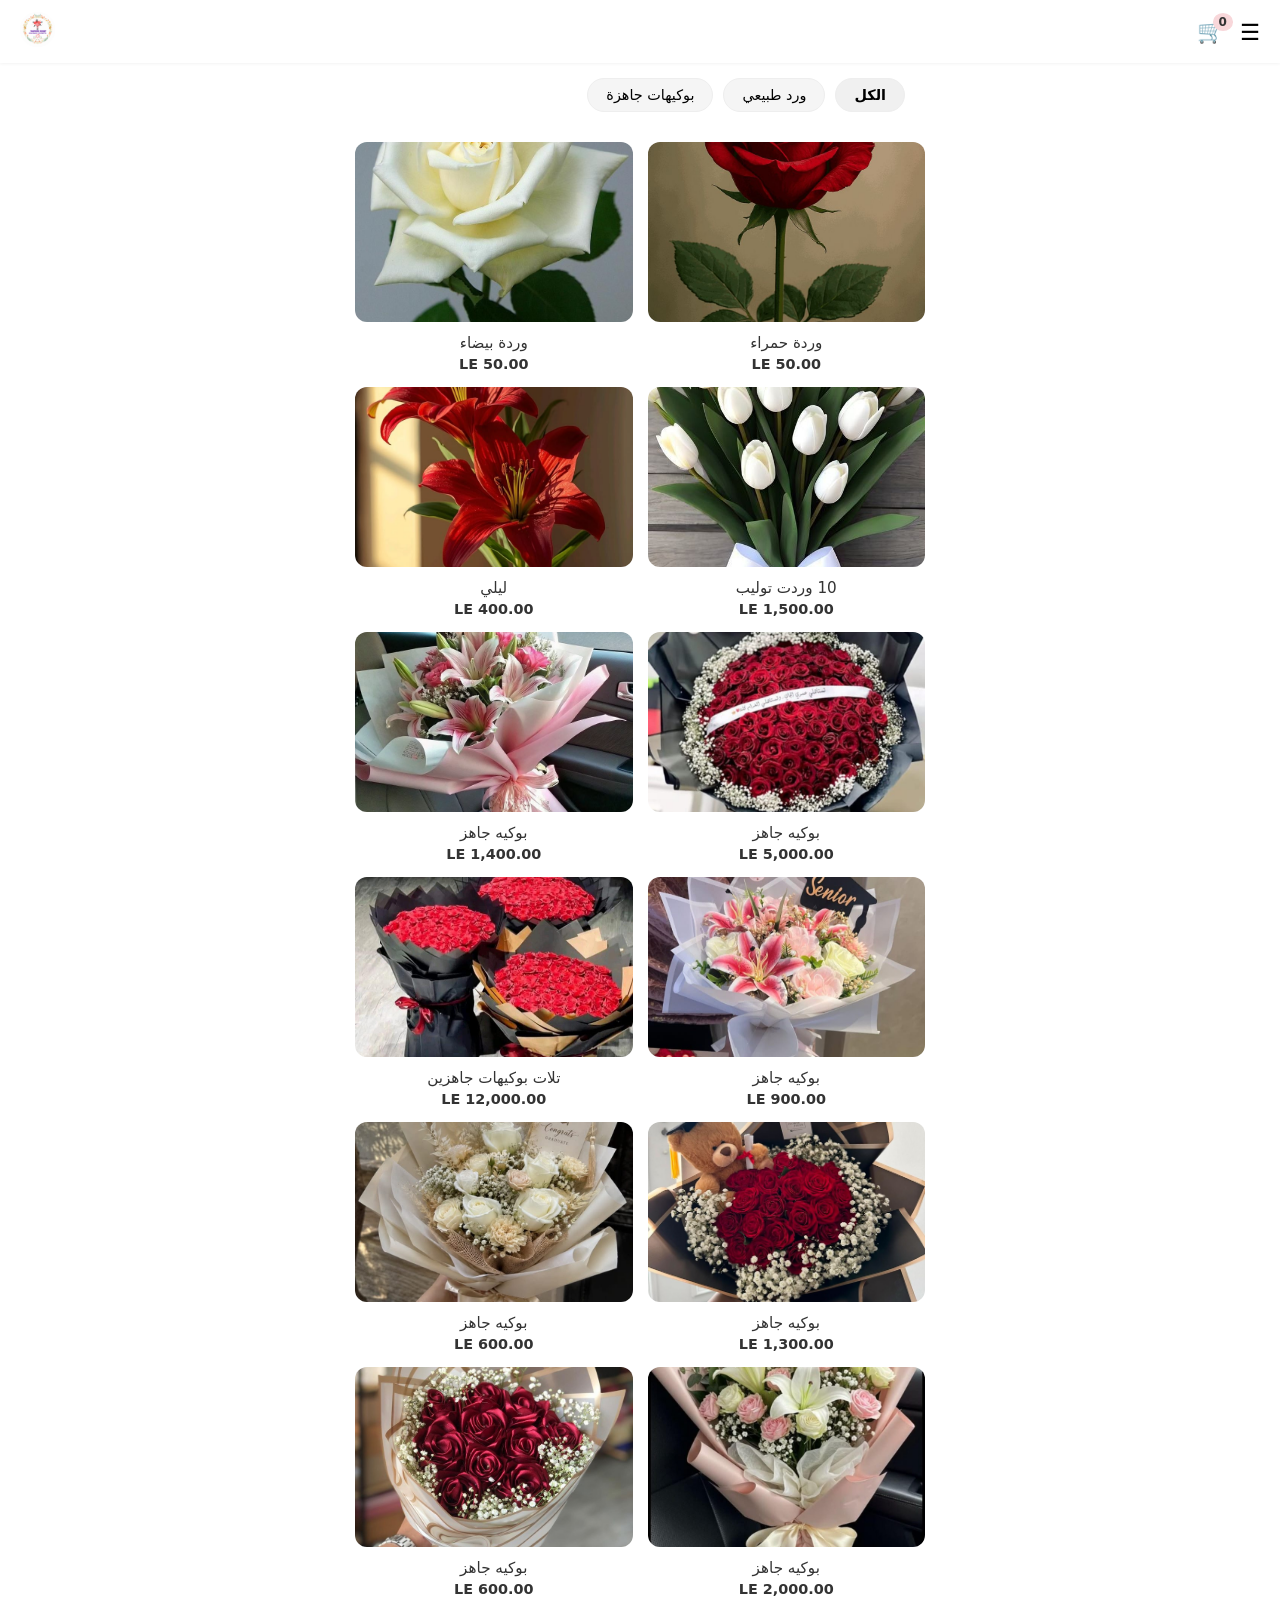
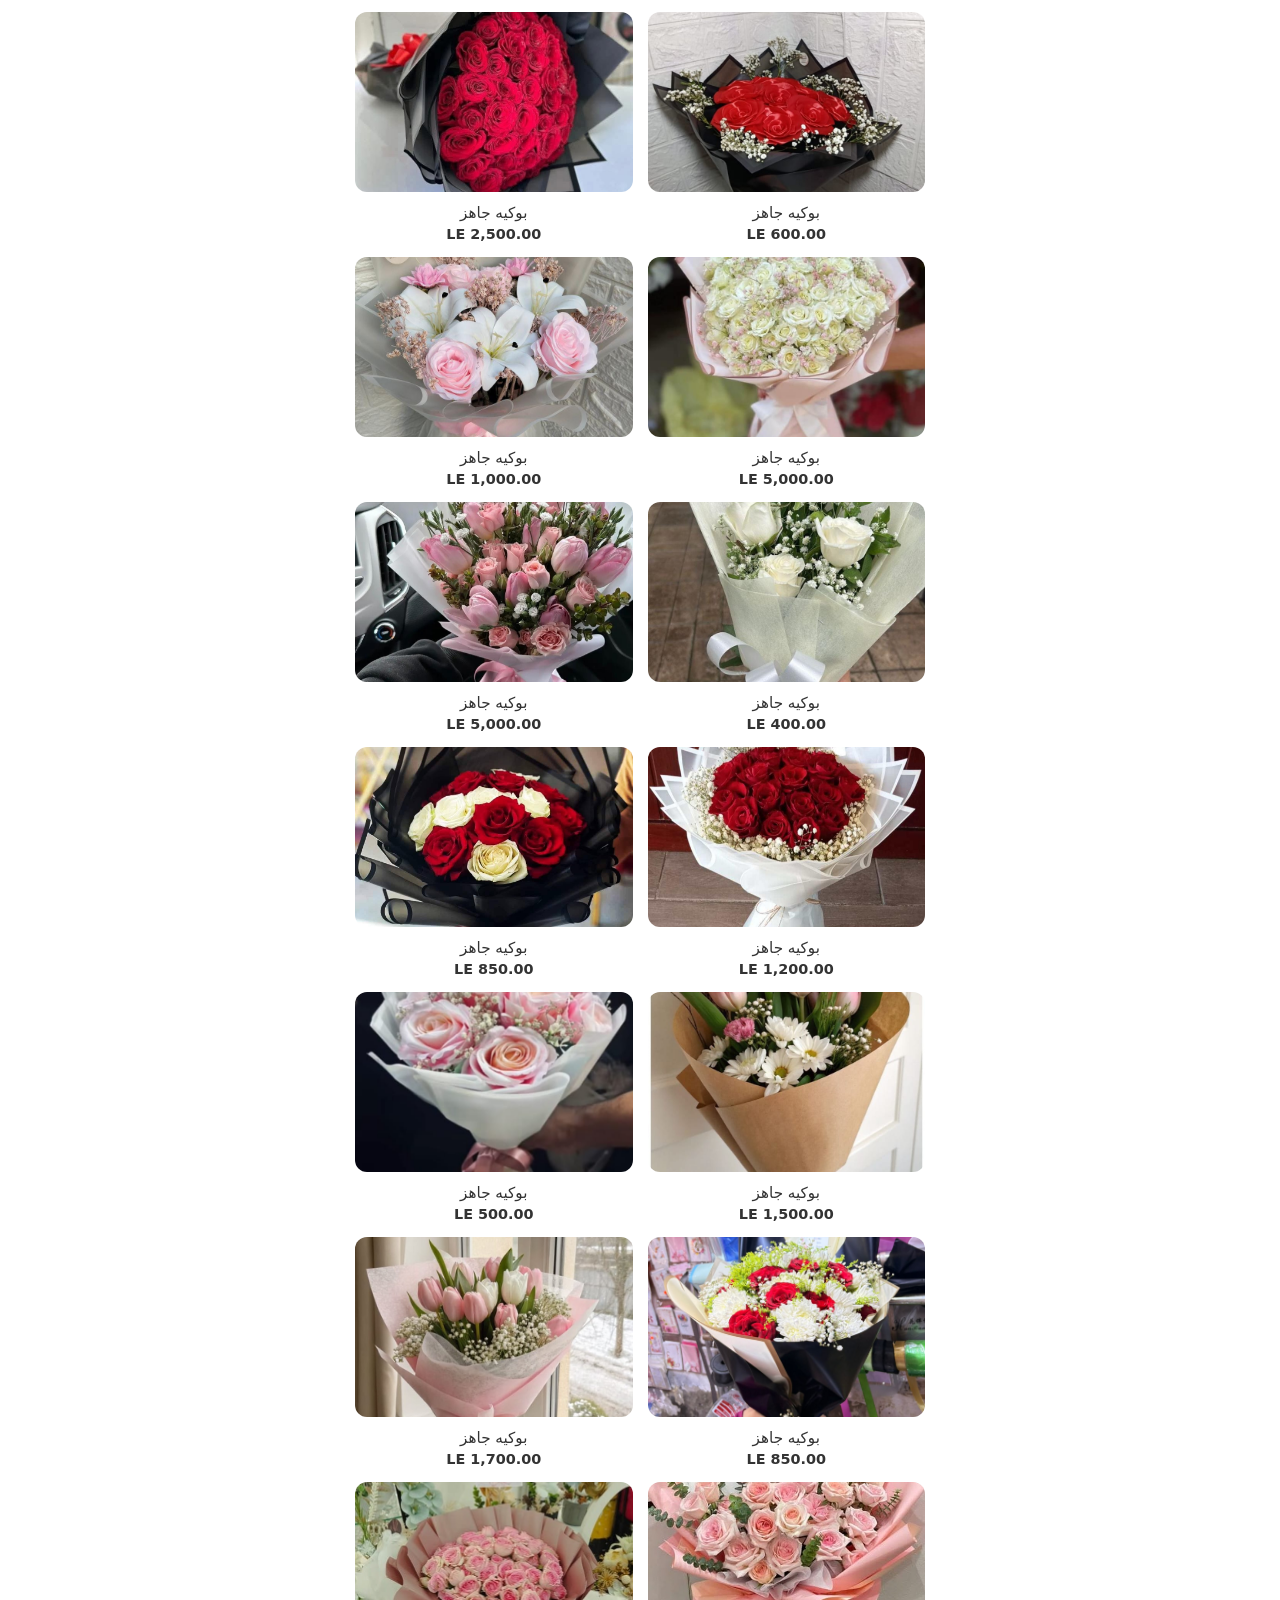
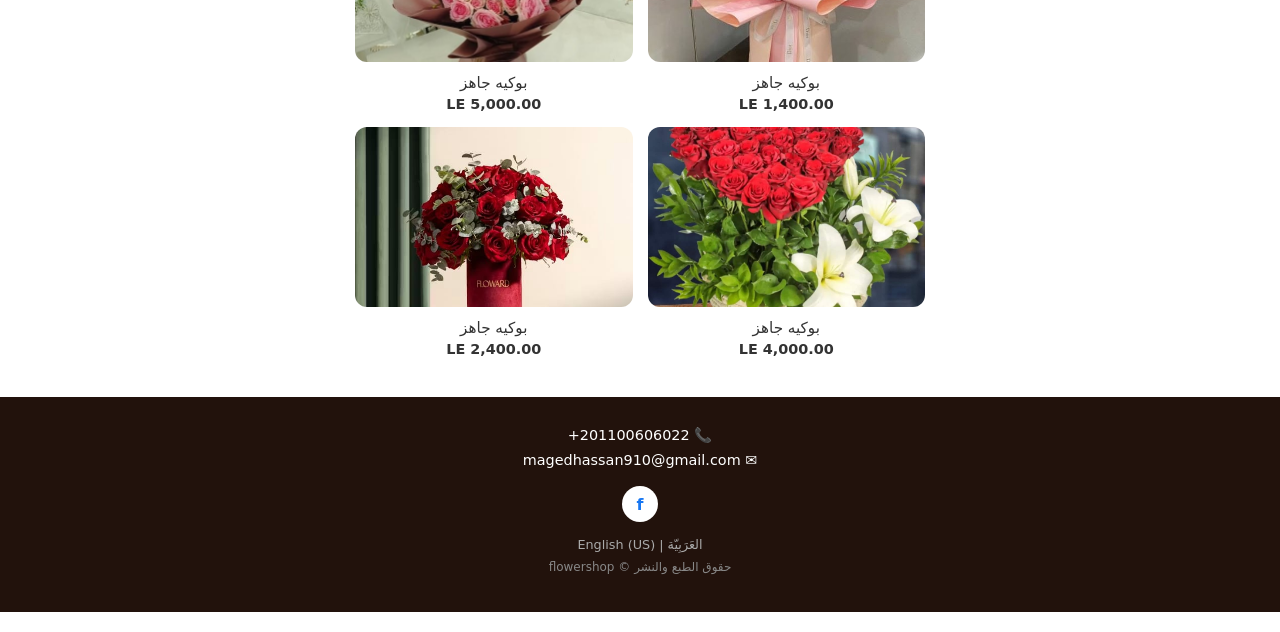
==== index.html @ cd97aa14 "Add files via upload" ====
<!DOCTYPE html>
<html lang="ar" dir="rtl">
<head>
  <meta charset="UTF-8">
  <meta name="viewport" content="width=device-width, initial-scale=1.0">
  <title>متجر الزهور - Flower Shop</title>
  <style>
    /* ----- المتغيرات والأساسيات ----- */
    :root {
      --primary: #f8d7da;
      --primary-dark: #e0a3ad;
      --accent: #e91e63;
      --bg-color: #ffffff;
      --card-bg: #fff;
      --text-main: #333;
      --footer-bg: #22120c;
    }

    * {
      box-sizing: border-box;
      margin: 0;
      padding: 0;
      font-family: system-ui, -apple-system, sans-serif;
    }

    body {
      background-color: var(--bg-color);
      color: var(--text-main);
      padding-bottom: 20px;
    }

    /* ----- إشعار Toast احترافي ----- */
    .toast-notification {
      position: fixed;
      top: 20px;
      left: 50%;
      transform: translateX(-50%) translateY(-100px);
      background: #ffffff;
      color: #333333;
      padding: 12px 24px;
      border-radius: 30px;
      box-shadow: 0 10px 25px rgba(0, 0, 0, 0.15);
      border: 1px solid var(--primary-dark);
      display: flex;
      align-items: center;
      gap: 10px;
      font-size: 0.95rem;
      font-weight: 600;
      z-index: 1000;
      opacity: 0;
      transition: all 0.4s cubic-bezier(0.68, -0.55, 0.265, 1.55);
      pointer-events: none;
    }

    .toast-notification.show {
      transform: translateX(-50%) translateY(0);
      opacity: 1;
    }

    /* ----- الهيدر وشريط الملاحة ----- */
    header {
      background-color: #fff;
      padding: 12px 20px;
      display: flex;
      justify-content: space-between;
      align-items: center;
      box-shadow: 0 1px 3px rgba(0,0,0,0.05);
      position: sticky;
      top: 0;
      z-index: 100;
    }

    .nav-right, .nav-left {
      display: flex;
      align-items: center;
      gap: 15px;
    }

    .icon-btn {
      background: none;
      border: none;
      font-size: 1.4rem;
      cursor: pointer;
      position: relative;
    }

    .cart-badge {
      position: absolute;
      top: -5px;
      right: -8px;
      background-color: var(--primary);
      color: #333;
      font-size: 0.75rem;
      border-radius: 50%;
      padding: 2px 6px;
      font-weight: bold;
    }

    .logo img {
      height: 35px;
      border-radius: 50%;
    }

    /* ----- القائمة الجانبية (Sidebar) ----- */
    .sidebar {
      position: fixed;
      top: 0;
      right: -100%;
      width: 280px;
      height: 100%;
      background-color: #fff;
      box-shadow: -2px 0 10px rgba(0,0,0,0.1);
      z-index: 200;
      transition: 0.3s ease;
      padding: 20px;
      display: flex;
      flex-direction: column;
    }

    .sidebar.open {
      right: 0;
    }

    .sidebar-close {
      align-self: flex-start;
      font-size: 1.5rem;
      background: none;
      border: none;
      cursor: pointer;
      margin-bottom: 15px;
    }

    .search-input {
      width: 100%;
      padding: 10px 15px;
      border-radius: 20px;
      border: 1px solid #eee;
      background-color: #f5f5f5;
      margin-bottom: 20px;
    }

    .sidebar-phone {
      margin-bottom: auto;
      font-size: 0.95rem;
      display: flex;
      align-items: center;
      gap: 8px;
    }

    .phone-link {
      color: #444;
      text-decoration: none;
      direction: ltr;
      display: inline-block;
    }

    .phone-link:hover {
      color: var(--accent);
    }

    .btn-login {
      width: 100%;
      padding: 10px;
      border: 1px solid #ccc;
      border-radius: 20px;
      background: #fff;
      margin-bottom: 10px;
      cursor: pointer;
      transition: background 0.3s;
    }

    .btn-contact {
      width: 100%;
      padding: 10px;
      border: none;
      border-radius: 20px;
      background-color: var(--primary);
      color: #333;
      font-weight: bold;
      cursor: pointer;
      text-decoration: none;
      display: inline-block;
      text-align: center;
    }

    .overlay {
      position: fixed;
      top: 0;
      left: 0;
      width: 100%;
      height: 100%;
      background: rgba(0,0,0,0.4);
      z-index: 150;
      display: none;
    }

    .overlay.active {
      display: block;
    }

    /* ----- نافذة تسجيل الدخول (Login Modal) ----- */
    .modal-login {
      position: fixed;
      top: 50%;
      left: 50%;
      transform: translate(-50%, -50%) scale(0.9);
      background: #fff;
      padding: 25px;
      border-radius: 16px;
      box-shadow: 0 10px 25px rgba(0,0,0,0.2);
      z-index: 300;
      width: 90%;
      max-width: 380px;
      display: none;
      opacity: 0;
      transition: all 0.3s ease;
    }

    .modal-login.active {
      display: block;
      opacity: 1;
      transform: translate(-50%, -50%) scale(1);
    }

    .modal-header {
      display: flex;
      justify-content: space-between;
      align-items: center;
      margin-bottom: 20px;
    }

    .modal-header h3 {
      font-size: 1.2rem;
      color: #333;
    }

    .modal-close {
      background: none;
      border: none;
      font-size: 1.4rem;
      cursor: pointer;
      color: #777;
    }

    /* ----- أقسام التصفية ----- */
    .categories {
      display: flex;
      gap: 10px;
      padding: 15px 20px;
      overflow-x: auto;
    }

    .cat-btn {
      padding: 8px 18px;
      border-radius: 20px;
      border: 1px solid #eee;
      background-color: #f5f5f5;
      cursor: pointer;
      white-space: nowrap;
      font-size: 0.9rem;
    }

    .cat-btn.active {
      background-color: #f0f0f0;
      font-weight: bold;
    }

    /* ----- شبكة المنتجات ----- */
    .view-section {
      display: none;
      padding: 0 15px;
      max-width: 600px;
      margin: 0 auto;
    }

    .view-section.active {
      display: block;
    }

    .products-grid {
      display: grid;
      grid-template-columns: 1fr 1fr;
      gap: 15px;
      margin-top: 15px;
    }

    .product-card {
      text-align: center;
      cursor: pointer;
    }

    .product-card img {
      width: 100%;
      height: 180px;
      object-fit: cover;
      border-radius: 12px;
    }

    .product-card h4 {
      font-size: 0.95rem;
      margin-top: 8px;
      font-weight: normal;
    }

    .product-card .price {
      font-size: 0.9rem;
      font-weight: bold;
      margin-top: 4px;
    }

    /* ----- تفاصيل المنتج ----- */
    .product-detail-img {
      width: 100%;
      border-radius: 12px;
      max-height: 350px;
      object-fit: cover;
    }

    .detail-title {
      font-size: 1.4rem;
      margin: 15px 0 5px;
      text-align: center;
    }

    .detail-price {
      font-size: 1.2rem;
      font-weight: bold;
      text-align: center;
      margin-bottom: 20px;
    }

    .qty-picker {
      display: flex;
      align-items: center;
      justify-content: center;
      border: 1px solid #ddd;
      border-radius: 20px;
      width: 120px;
      margin: 0 auto 15px;
    }

    .qty-picker button {
      border: none;
      background: none;
      padding: 8px 15px;
      font-size: 1.1rem;
      cursor: pointer;
    }

    .btn-pink {
      width: 100%;
      padding: 12px;
      background-color: var(--primary);
      border: none;
      border-radius: 20px;
      font-size: 1rem;
      font-weight: bold;
      color: #333;
      cursor: pointer;
      margin-bottom: 10px;
    }

    .btn-outline-pink {
      width: 100%;
      padding: 12px;
      background: transparent;
      border: 1px solid var(--primary-dark);
      border-radius: 20px;
      font-size: 0.95rem;
      color: #e91e63;
      cursor: pointer;
      margin-bottom: 15px;
    }

    /* ----- عربة التسوق ----- */
    .cart-item {
      display: flex;
      align-items: center;
      justify-content: space-between;
      margin-bottom: 20px;
    }

    .cart-item img {
      width: 70px;
      height: 70px;
      border-radius: 8px;
      object-fit: cover;
    }

    .cart-summary {
      border-top: 1px solid #eee;
      padding-top: 15px;
      margin-top: 15px;
    }

    .summary-row {
      display: flex;
      justify-content: space-between;
      margin-bottom: 10px;
      font-size: 0.95rem;
    }

    /* ----- النماذج والمدخلات ----- */
    .form-group {
      margin-bottom: 12px;
    }

    .form-group label {
      display: block;
      font-size: 0.85rem;
      margin-bottom: 5px;
      color: #555;
    }

    .form-control {
      width: 100%;
      padding: 10px;
      border: 1px solid #ddd;
      border-radius: 8px;
      font-size: 0.95rem;
    }

    /* ----- الفوتر ----- */
    footer {
      background-color: var(--footer-bg);
      color: #fff;
      padding: 30px 20px;
      text-align: center;
      margin-top: 40px;
    }

    footer p {
      margin-bottom: 8px;
      font-size: 0.9rem;
    }

    .footer-phone-link {
      color: #fff;
      text-decoration: none;
      direction: ltr;
      display: inline-block;
    }

    .footer-phone-link:hover {
      color: var(--primary);
    }

    .fb-btn {
      display: inline-flex;
      align-items: center;
      justify-content: center;
      width: 36px;
      height: 36px;
      background-color: #fff;
      color: #1877f2;
      border-radius: 50%;
      text-decoration: none;
      font-weight: bold;
      margin-top: 10px;
    }

    .breadcrumb {
      display: flex;
      justify-content: center;
      gap: 10px;
      color: #aaa;
      font-size: 0.9rem;
      margin-bottom: 15px;
    }

    .breadcrumb span.active {
      color: #333;
      font-weight: bold;
    }
  </style>
</head>
<body>

  <!-- عنصر الإشعار المنبثق التلقائي -->
  <div id="toast" class="toast-notification">
    <span style="font-size: 1.2rem;">🌸</span>
    <span id="toast-text">تم تسجيل الدخول بنجاح!</span>
  </div>

  <!-- القائمة الجانبية والخلفية المظلمة -->
  <div class="overlay" id="overlay" onclick="closeSidebar()"></div>
  <div class="sidebar" id="sidebar">
    <button class="sidebar-close" onclick="closeSidebar()">✕</button>
    <input type="text" class="search-input" placeholder="...Search">
    <div class="sidebar-phone">
      📞 <a href="tel:+201100606022" class="phone-link">+201100606022</a>
    </div>
    <button class="btn-login" id="btn-login-sidebar" onclick="openLoginModal()">تسجيل الدخول</button>
    <a href="https://wa.me/201100606022?text=%D9%85%D8%B1%D8%AD%D8%A8%D9%8B%D8%A7%D8%8C%20%D8%A3%D8%B1%D8%BA%D8%A8%20%D9%81%D9%8A%20%D8%A7%D9%84%D8%AA%D9%88%D8%A7%D8%B5%D9%84%20%D9%85%D8%B9%D9%83%D9%85%20%D8%A8%D8%AE%D8%B5%D9%88%D8%B5%20%D8%A7%D9%84%D8%B2%D9%87%D9%88%D8%B1" target="_blank" class="btn-contact">تواصل معنا</a>
  </div>

  <!-- نافذة تسجيل الدخول المنبثقة -->
  <div class="modal-login" id="login-modal">
    <div class="modal-header">
      <h3>تسجيل الدخول</h3>
      <button class="modal-close" onclick="closeLoginModal()">✕</button>
    </div>
    
    <form onsubmit="handleLogin(event)">
      <div class="form-group">
        <label>البريد الإلكتروني / رقم الهاتف *</label>
        <input type="text" id="login-input" class="form-control" placeholder="أدخل بريدك أو رقمك" required>
      </div>
      <div class="form-group">
        <label>كلمة المرور *</label>
        <input type="password" class="form-control" placeholder="••••••••" required>
      </div>

      <button type="submit" class="btn-pink" style="margin-top: 10px;">دخول</button>
    </form>
  </div>

  <!-- الهيدر الرئيسي -->
  <header>
    <div class="nav-right">
      <button class="icon-btn" onclick="openSidebar()">☰</button>
      <button class="icon-btn" onclick="showView('cart-view')">
        🛒
        <span class="cart-badge" id="cart-count">0</span>
      </button>
    </div>
    <div class="logo" onclick="showView('shop-view')" style="cursor: pointer;">
      <img src="images/logo.jpeg" alt="Logo">
    </div>
  </header>

  <!-- 1. صفحة المتجر الرئيسية -->
  <div id="shop-view" class="view-section active">
    <div class="categories">
      <button class="cat-btn active" onclick="filterCategory('all', this)">الكل</button>
      <button class="cat-btn" onclick="filterCategory('natural', this)">ورد طبيعي</button>
      <button class="cat-btn" onclick="filterCategory('bouquets', this)">بوكيهات جاهزة</button>
    </div>

    <div class="products-grid" id="products-grid">
      <!-- يتم العرض تلقائياً عبر JS -->
    </div>
  </div>

  <!-- 2. صفحة تفاصيل المنتج -->
  <div id="product-detail-view" class="view-section">
    <img id="detail-img" class="product-detail-img" src="" alt="">
    <h2 id="detail-name" class="detail-title"></h2>
    <div id="detail-price" class="detail-price"></div>

    <div class="qty-picker">
      <button onclick="changeQty(-1)">-</button>
      <span id="qty-val">1</span>
      <button onclick="changeQty(1)">+</button>
    </div>

    <button class="btn-pink" onclick="addToCart()">🛒 إضافة إلى عربة التسوق</button>
    <button class="btn-outline-pink" onclick="showToast('تمت الإضافة إلى قائمة الأمنيات!')">♡ أضف إلى قائمة الأمنيات</button>
  </div>

  <!-- 3. صفحة سلة التسوق -->
  <div id="cart-view" class="view-section">
    <div class="breadcrumb">
      <span class="active">الطلب</span> &lt;
      <span>العنوان</span> &lt;
      <span>الدفع</span>
    </div>

    <h2 style="text-align: center; margin-bottom: 20px;">ملخص الطلب</h2>

    <div id="cart-content">
      <!-- تعرض عناصر السلة أو الرسالة الخالية -->
    </div>
  </div>

  <!-- 4. صفحة العنوان والدفع -->
  <div id="checkout-view" class="view-section">
    <div class="breadcrumb">
      <span>الطلب</span> &lt;
      <span class="active">العنوان</span> &lt;
      <span>الدفع</span>
    </div>

    <h2 style="margin-bottom: 15px;">عنوان جديد</h2>

    <div class="form-group">
      <label>اسمك *</label>
      <input type="text" id="address-name" class="form-control" placeholder="الاسم الكامل" required>
    </div>
    <div class="form-group">
      <label>البريد الإلكتروني</label>
      <input type="email" id="address-email" class="form-control" placeholder="example@gmail.com">
    </div>
    <div class="form-group">
      <label>رقم الهاتف *</label>
      <input type="text" id="address-phone" class="form-control" value="+20" required>
    </div>
    <div class="form-group">
      <label>الشارع والرقم *</label>
      <input type="text" id="address-street" class="form-control" required>
    </div>
    <div class="form-group">
      <label>شقة، جناح، إلخ...</label>
      <input type="text" id="address-apt" class="form-control">
    </div>
    <div class="form-group">
      <label>المدينة *</label>
      <input type="text" id="address-city" class="form-control" required>
    </div>
    <div class="form-group">
      <label>رمز Zip</label>
      <input type="text" id="address-zip" class="form-control">
    </div>
    <div class="form-group">
      <label>الدولة *</label>
      <select id="address-country" class="form-control">
        <option>مصر</option>
      </select>
    </div>
    <div class="form-group">
      <label>الولاية/المنطقة</label>
      <select id="address-state" class="form-control">
        <option>Giza</option>
        <option>Cairo</option>
      </select>
    </div>

    <!-- معلومات التوصيل والدفع عند التأكيد -->
    <div style="background-color: #fff3f5; padding: 12px; border-radius: 8px; margin: 15px 0; border: 1px solid var(--primary-dark);">
      <p style="font-size: 0.85rem; color: #333; margin-bottom: 5px;"><strong>🚚 التوصيل:</strong> سيتم إرسال تفاصيل طلبك مباشرة عبر الواتساب لتأكيد الموعد والعنوان.</p>
      <p style="font-size: 0.85rem; color: #333;"><strong>💳 معلومات الدفع:</strong></p>
      <p style="font-size: 0.8rem; color: #555;">• فودافون كاش (Vodafone Cash): <a href="tel:+201100606022" style="color:#333;">01100606022</a></p>
      <p style="font-size: 0.8rem; color: #555;">• إنستا باي (InstaPay): <a href="tel:+20114928996" style="color:#333;">0114928996</a></p>
    </div>

    <button class="btn-pink" onclick="processOrder()">إرسال الطلب عبر الواتساب ›</button>
    <p style="text-align: center; margin-top: 10px;">
      <a href="#" onclick="showView('cart-view')" style="color: #e91e63; text-decoration: none;">‹ العودة إلى عربة التسوق</a>
    </p>
  </div>

  <!-- 5. صفحة تأكيد نجاح الطلب -->
  <div id="success-view" class="view-section" style="text-align: center; padding: 40px 15px;">
    <div style="font-size: 4rem; color: #4CAF50; margin-bottom: 15px;">🎉</div>
    <h2 style="color: #333; margin-bottom: 10px;">تم إرسال طلبك بنجاح!</h2>
    <p style="color: #666; font-size: 1rem; line-height: 1.6; margin-bottom: 25px;">
      جارٍ فتح الواتساب لإرسال كافة تفاصيل طلبك لتأكيد الشحن والتسليم.
    </p>
    
    <button class="btn-pink" onclick="resetAndGoHome()" style="max-width: 250px; margin: 0 auto;">
      العودة للمتجر
    </button>
  </div>

  <!-- الفوتر الموحد -->
  <footer>
    <p>📞 <a href="tel:+201100606022" class="footer-phone-link">+201100606022</a></p>
    <p>✉ magedhassan910@gmail.com</p>
    <a href="https://www.facebook.com/FlowershopEg?mibextid=ZbWKwL" target="_blank" class="fb-btn">f</a>
    <p style="margin-top: 15px; font-size: 0.8rem; color: #aaa;">العَرَبِيّة | English (US)</p>
    <p style="font-size: 0.75rem; color: #888;">حقوق الطبع والنشر © flowershop</p>
  </footer>

  <!-- السكريبت المباشر JS -->
  <script>
    // دالة إظهار الإشعارات العائمة
    let toastTimeout;
    function showToast(message) {
      const toast = document.getElementById('toast');
      const toastText = document.getElementById('toast-text');
      
      toastText.innerText = message;
      toast.classList.add('show');

      clearTimeout(toastTimeout);
      toastTimeout = setTimeout(() => {
        toast.classList.remove('show');
      }, 3000);
    }

    // المنتجات
    const products = [
      { id: 1, name: "وردة حمراء", price: 50, category: "natural", img: "images/red rose.jpg" },
      { id: 2, name: "وردة بيضاء", price: 50, category: "natural", img: "images/with rose.jpg" },
      { id: 3, name: "10 وردت توليب", price: 1500, category: "natural", img: "images/WhatsApp Image 2026-07-23 at 5.39.36 PM.jpeg" },
      { id: 4, name: "ليلي", price: 400, category: "natural", img: "images/WhatsApp Image 2026-07-23 at 5.38.21 PM.jpeg" },
      { id: 5, name: "بوكيه جاهز", price: 5000, category: "bouquets", img: "images/ad.jpeg" },
      { id: 6, name: "بوكيه جاهز", price: 1400, category: "bouquets", img: "images/WhatsApp Image 2026-07-23 at 6.47.48 PM.jpeg" },
      { id: 7, name: "بوكيه جاهز", price: 900, category: "bouquets", img: "images/WhatsApp Image 2026-07-23 at 6.49.15 PM.jpeg" },
      { id: 8, name: "تلات بوكيهات جاهزين", price: 12000, category: "bouquets", img: "images/WhatsApp Image 2026-07-23 at 6.33.40 PM.jpeg" },
      { id: 9, name: "بوكيه جاهز", price: 1300, category: "bouquets", img: "images/WhatsApp Image 2026-07-23 at 6.22.01 PM.jpeg" },
      { id: 10, name: "بوكيه جاهز", price: 600, category: "bouquets", img: "images/WhatsApp Image 2026-07-23 at 6.22.44 PM.jpeg" },
      { id: 11, name: "بوكيه جاهز", price: 2000, category: "bouquets", img: "images/WhatsApp Image 2026-07-23 at 6.23.17 PM.jpeg" },
      { id: 12, name: "بوكيه جاهز", price: 600, category: "bouquets", img: "images/WhatsApp Image 2026-07-23 at 6.24.07 PM.jpeg" },
      { id: 13, name: "بوكيه جاهز", price: 600, category: "bouquets", img: "images/WhatsApp Image 2026-07-23 at 6.25.05 PM.jpeg" },
      { id: 14, name: "بوكيه جاهز", price: 2500, category: "bouquets", img: "images/WhatsApp Image 2026-07-23 at 6.27.00 PM.jpeg" },
      { id: 15, name: "بوكيه جاهز", price: 5000, category: "bouquets", img: "images/WhatsApp Image 2026-07-23 at 6.27.37 PM.jpeg" },
      { id: 16, name: "بوكيه جاهز", price: 1000, category: "bouquets", img: "images/WhatsApp Image 2026-07-23 at 6.28.31 PM.jpeg" },
      { id: 17, name: "بوكيه جاهز", price: 400, category: "bouquets", img: "images/WhatsApp Image 2026-07-23 at 6.30.48 PM.jpeg" },
      { id: 18, name: "بوكيه جاهز", price: 5000, category: "bouquets", img: "images/WhatsApp Image 2026-07-23 at 6.31.56 PM.jpeg" },
      { id: 19, name: "بوكيه جاهز", price: 1200, category: "bouquets", img: "images/WhatsApp Image 2026-07-23 at 6.37.44 PM.jpeg" },
      { id: 20, name: "بوكيه جاهز", price: 850, category: "bouquets", img: "images/WhatsApp Image 2026-07-23 at 6.39.16 PM.jpeg" },
      { id: 21, name: "بوكيه جاهز", price: 1500, category: "bouquets", img: "images/WhatsApp Image 2026-07-23 at 6.41.27 PM.jpeg" },
      { id: 22, name: "بوكيه جاهز", price: 500, category: "bouquets", img: "images/WhatsApp Image 2026-07-23 at 6.42.57 PM.jpeg" },
      { id: 23, name: "بوكيه جاهز", price: 850, category: "bouquets", img: "images/WhatsApp Image 2026-07-23 at 6.44.39 PM.jpeg" },
      { id: 24, name: "بوكيه جاهز", price: 1700, category: "bouquets", img: "images/WhatsApp Image 2026-07-23 at 6.46.50 PM.jpeg" },
      { id: 25, name: "بوكيه جاهز", price: 1400, category: "bouquets", img: "images/WhatsApp Image 2026-07-23 at 6.50.19 PM.jpeg" },
      { id: 26, name: "بوكيه جاهز", price: 5000, category: "bouquets", img: "images/WhatsApp Image 2026-07-23 at 6.48.25 PM.jpeg" },
      { id: 27, name: "بوكيه جاهز", price: 4000, category: "bouquets", img: "images/احمر ليلي.jpeg" },
      { id: 28, name: "بوكيه جاهز", price: 2400, category: "bouquets", img: "images/WhatsApp Image 2026-07-23 at 6.52.18 PM.jpeg" },
    ];

    let selectedProduct = null;
    let selectedQty = 1;
    let cart = [];

    // التبديل بين الصفحات
    function showView(viewId) {
      document.querySelectorAll('.view-section').forEach(el => el.classList.remove('active'));
      document.getElementById(viewId).classList.add('active');
      window.scrollTo(0,0);
    }

    // فتح وإغلاق القائمة الجانبية
    function openSidebar() {
      document.getElementById('sidebar').classList.add('open');
      document.getElementById('overlay').classList.add('active');
    }

    function closeSidebar() {
      document.getElementById('sidebar').classList.remove('open');
      document.getElementById('login-modal').classList.remove('active');
      document.getElementById('overlay').classList.remove('active');
    }

    // فتح وإغلاق نافذة تسجيل الدخول
    function openLoginModal() {
      document.getElementById('sidebar').classList.remove('open');
      document.getElementById('login-modal').classList.add('active');
      document.getElementById('overlay').classList.add('active');
    }

    function closeLoginModal() {
      document.getElementById('login-modal').classList.remove('active');
      document.getElementById('overlay').classList.remove('active');
    }

    // معالجة تسجيل الدخول
    function handleLogin(event) {
      event.preventDefault();
      const loginBtn = document.getElementById('btn-login-sidebar');
      loginBtn.innerText = `👤 أهلاً بك`;
      loginBtn.style.backgroundColor = '#f0f0f0';
      loginBtn.onclick = null;

      closeLoginModal();
      showToast('تم تسجيل الدخول بنجاح!');
    }

    // عرض المنتجات في الشبكة
    function renderProducts(items) {
      const grid = document.getElementById('products-grid');
      grid.innerHTML = '';
      items.forEach(p => {
        grid.innerHTML += `
          <div class="product-card" onclick="openProductDetail(${p.id})">
            <img src="${p.img}" alt="${p.name}">
            <h4>${p.name}</h4>
            <div class="price">LE ${p.price.toLocaleString('en-US')}.00</div>
          </div>
        `;
      });
    }

    // الفلترة
    function filterCategory(cat, btn) {
      document.querySelectorAll('.cat-btn').forEach(b => b.classList.remove('active'));
      btn.classList.add('active');
      if(cat === 'all') renderProducts(products);
      else renderProducts(products.filter(p => p.category === cat));
    }

    // فتح صفحة تفاصيل المنتج
    function openProductDetail(id) {
      selectedProduct = products.find(p => p.id === Number(id));
      selectedQty = 1;
      
      if (selectedProduct) {
        document.getElementById('detail-img').src = selectedProduct.img;
        document.getElementById('detail-name').innerText = selectedProduct.name;
        document.getElementById('detail-price').innerText = `LE ${selectedProduct.price.toLocaleString('en-US')}.00`;
        document.getElementById('qty-val').innerText = selectedQty;
        showView('product-detail-view');
      }
    }

    // تغيير الكمية في صفحة التفاصيل
    function changeQty(amt) {
      if(selectedQty + amt >= 1) {
        selectedQty += amt;
        document.getElementById('qty-val').innerText = selectedQty;
      }
    }

    // إضافة إلى السلة
    function addToCart() {
      if (!selectedProduct) return;

      const existingIndex = cart.findIndex(item => item.product.id === selectedProduct.id);
      
      if (existingIndex > -1) {
        cart[existingIndex].qty += selectedQty;
      } else {
        cart.push({ product: selectedProduct, qty: selectedQty });
      }

      updateCartUI();
      showToast('تمت الإضافة إلى العربة بنجاح!');
      showView('cart-view');
    }

    // تغيير الكمية من السلة
    function updateCartItemQty(index, change) {
      if (cart[index]) {
        cart[index].qty += change;
        if (cart[index].qty <= 0) {
          cart.splice(index, 1);
        }
        updateCartUI();
      }
    }

    // حذف عنصر من السلة
    function removeItem(index) {
      cart.splice(index, 1);
      updateCartUI();
      showToast('تم إزالة العنصر من السلة');
    }

    // تحديث واجهة السلة والعداد
    function updateCartUI() {
      const totalCount = cart.reduce((sum, item) => sum + item.qty, 0);
      document.getElementById('cart-count').innerText = totalCount;

      const cartContent = document.getElementById('cart-content');

      if (cart.length === 0) {
        cartContent.innerHTML = `
          <div style="text-align: center; padding: 40px 0;">
            <div style="font-size: 3rem; color: #ccc;">🛒</div>
            <h3 style="margin-top: 10px;">عربة التسوق الخاصة بك فارغة!</h3>
            <button class="btn-pink" style="margin-top: 20px; width: 140px;" onclick="showView('shop-view')">المتجر</button>
          </div>
        `;
        return;
      }

      let itemsHTML = '';
      let subtotal = 0;

      cart.forEach((item, index) => {
        const itemTotal = item.product.price * item.qty;
        subtotal += itemTotal;

        itemsHTML += `
          <div class="cart-item">
            <img src="${item.product.img}" alt="${item.product.name}">
            <div style="flex: 1; margin: 0 10px;">
              <h4 style="font-size:0.95rem;">${item.product.name}</h4>
              <p style="font-size: 0.85rem; color: #666;">LE ${item.product.price.toLocaleString('en-US')}.00</p>
            </div>
            
            <div style="display: flex; align-items: center; gap: 6px; border: 1px solid #ddd; border-radius: 15px; padding: 2px 8px;">
              <button onclick="updateCartItemQty(${index}, -1)" style="border:none; background:none; cursor:pointer; font-weight:bold;">-</button>
              <span style="font-size:0.9rem; font-weight:bold;">${item.qty}</span>
              <button onclick="updateCartItemQty(${index}, 1)" style="border:none; background:none; cursor:pointer; font-weight:bold;">+</button>
            </div>

            <button onclick="removeItem(${index})" style="border:none; background:none; color:red; cursor:pointer; margin-right: 10px;">🗑</button>
          </div>
        `;
      });

      cartContent.innerHTML = `
        ${itemsHTML}
        <div class="cart-summary">
          <div class="summary-row"><span>التوصيل</span><span>-</span></div>
          <div class="summary-row"><span>الناتج الفرعي</span><span>LE ${subtotal.toLocaleString('en-US')}.00</span></div>
          <div class="summary-row" style="font-weight: bold; font-size: 1.1rem; border-top: 1px solid #eee; padding-top: 10px;">
            <span>الإجمالي</span><span>LE ${subtotal.toLocaleString('en-US')}.00</span>
          </div>
        </div>
        <button class="btn-pink" style="margin-top: 15px;" onclick="showView('checkout-view')">الدفع والخروج ›</button>
        <p style="text-align: center; margin-top: 10px;">
          <a href="#" onclick="showView('shop-view')" style="color: #e91e63; text-decoration: none;">‹ الاستمرار في التسوق</a>
        </p>
      `;
    }

    // --- حفظ واسترجاع العنوان عبر localStorage ---
    function saveAddress() {
      const addressData = {
        name: document.getElementById('address-name').value,
        email: document.getElementById('address-email').value,
        phone: document.getElementById('address-phone').value,
        street: document.getElementById('address-street').value,
        apt: document.getElementById('address-apt').value,
        city: document.getElementById('address-city').value,
        zip: document.getElementById('address-zip').value,
        country: document.getElementById('address-country').value,
        state: document.getElementById('address-state').value
      };

      localStorage.setItem('savedAddress', JSON.stringify(addressData));
      return addressData;
    }

    function loadSavedAddress() {
      const savedData = localStorage.getItem('savedAddress');
      if (savedData) {
        const address = JSON.parse(savedData);
        if (address.name) document.getElementById('address-name').value = address.name;
        if (address.email) document.getElementById('address-email').value = address.email;
        if (address.phone) document.getElementById('address-phone').value = address.phone;
        if (address.street) document.getElementById('address-street').value = address.street;
        if (address.apt) document.getElementById('address-apt').value = address.apt;
        if (address.city) document.getElementById('address-city').value = address.city;
        if (address.zip) document.getElementById('address-zip').value = address.zip;
        if (address.country) document.getElementById('address-country').value = address.country;
        if (address.state) document.getElementById('address-state').value = address.state;
      }
    }

    // دالة إتمام الطلب وتوجيه العميل إلى الواتساب
    function processOrder() {
      const name = document.getElementById('address-name').value.trim();
      const phone = document.getElementById('address-phone').value.trim();
      const street = document.getElementById('address-street').value.trim();
      const city = document.getElementById('address-city').value.trim();

      if (!name || !phone || !street || !city) {
        alert('يرجى ملء جميع الحقول المطلوبة (الاسم، رقم الهاتف، الشارع، والمدينة)');
        return;
      }

      if (cart.length === 0) {
        alert('عربة التسوق فارغة!');
        return;
      }

      const addressData = saveAddress();

      // بناء نص الطلب للواتساب
      let orderItemsText = "";
      let totalAmount = 0;

      cart.forEach((item, index) => {
        const itemTotal = item.product.price * item.qty;
        totalAmount += itemTotal;
        orderItemsText += `${index + 1}. ${item.product.name} (الكمية: ${item.qty}) - LE ${itemTotal}\n`;
      });

      const whatsappMessage = `🌸 *طلب جديد من متجر الزهور* 🌸\n\n` +
        `👤 *الاسم:* ${addressData.name}\n` +
        `📞 *رقم الهاتف:* ${addressData.phone}\n` +
        `📍 *العنوان:* ${addressData.street}، ${addressData.apt ? addressData.apt + '، ' : ''}${addressData.city} (${addressData.state})\n\n` +
        `🛒 *المنتجات المطلوبة:*\n${orderItemsText}\n` +
        `💰 *الإجمالي:* LE ${totalAmount.toLocaleString('en-US')}.00\n\n` +
        `يرجى تأكيد الطلب وتحديد موعد التسليم.`;

      const encodedMessage = encodeURIComponent(whatsappMessage);
      const whatsappURL = `https://wa.me/201100606022?text=${encodedMessage}`;

      // مسح السلة بعد تجهيز الرسالة
      cart = [];
      updateCartUI();

      // إظهار صفحة النجاح ثم فتح الواتساب
      showView('success-view');
      window.open(whatsappURL, '_blank');
    }

    // دالة العودة للمتجر
    function resetAndGoHome() {
      showView('shop-view');
    }

    // التشغيل عند البدء
    renderProducts(products);
    updateCartUI();
    loadSavedAddress();
  </script>

</body> 
</html>
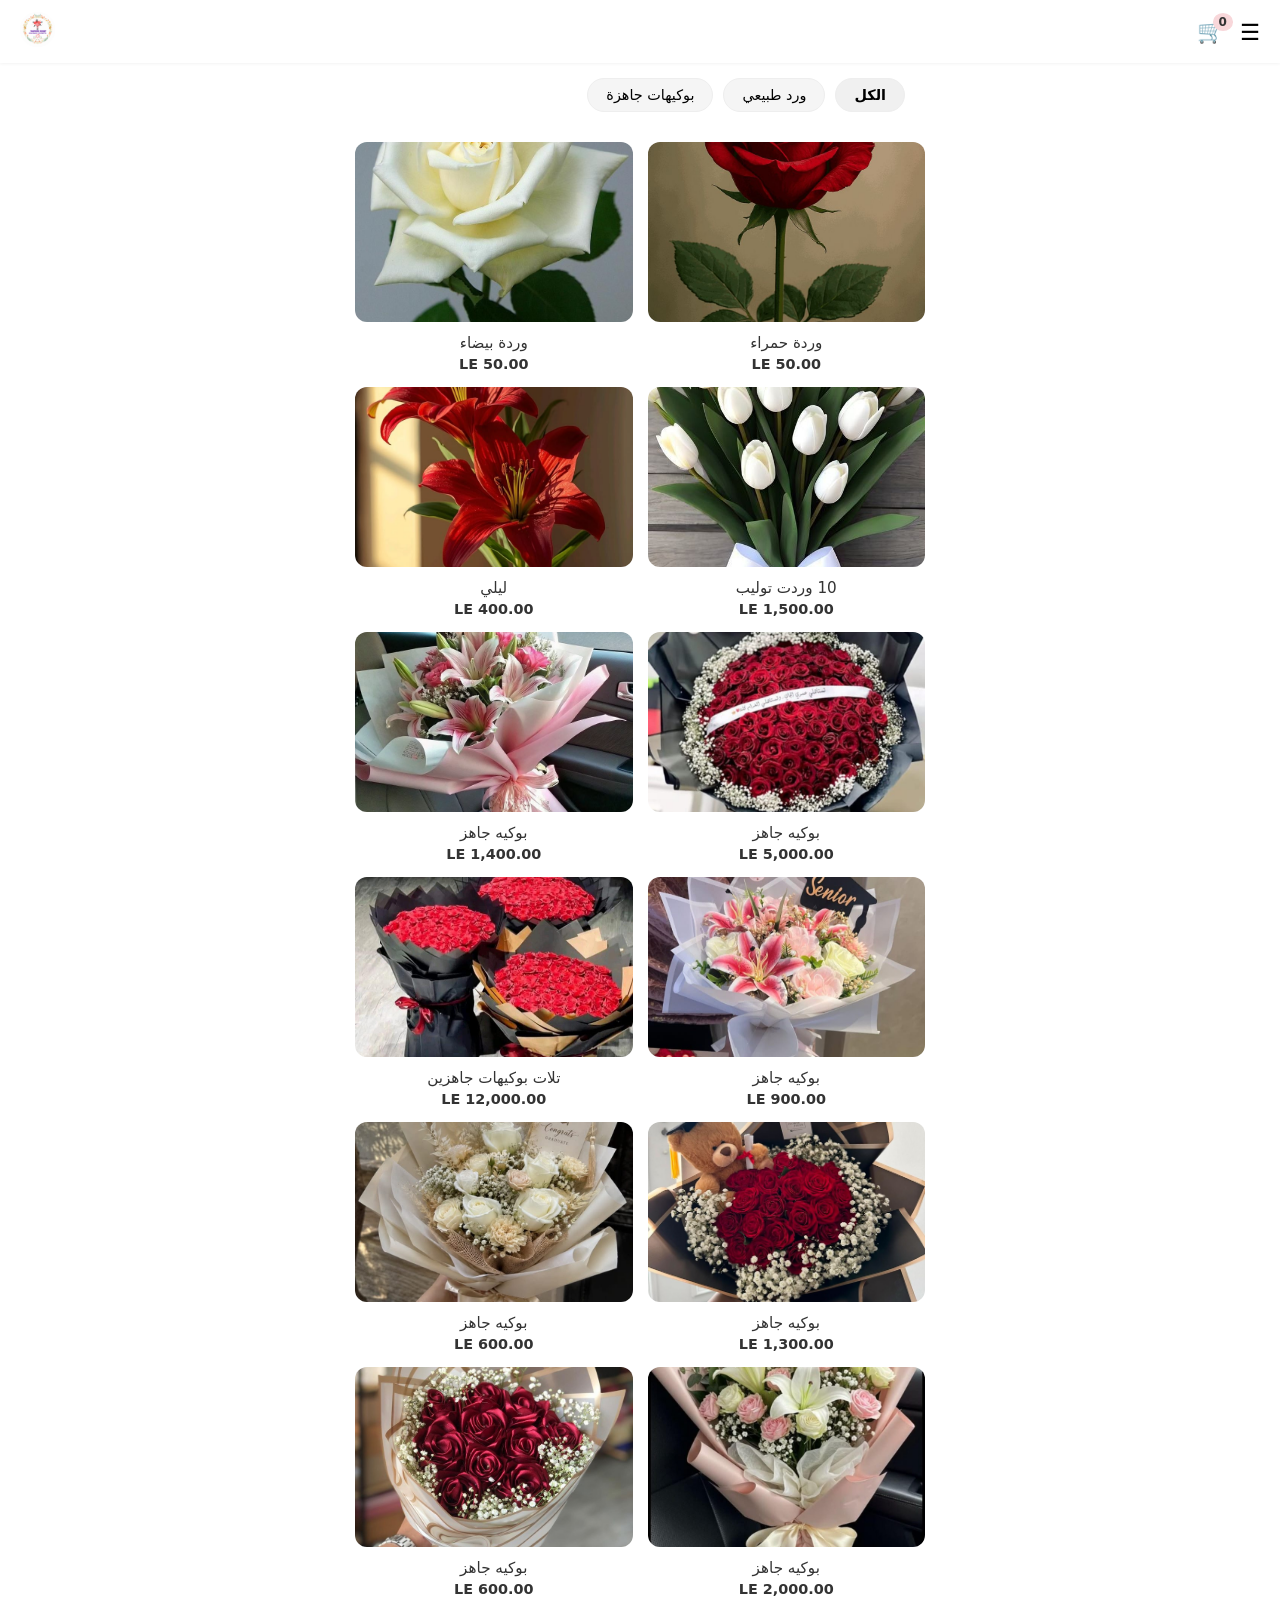
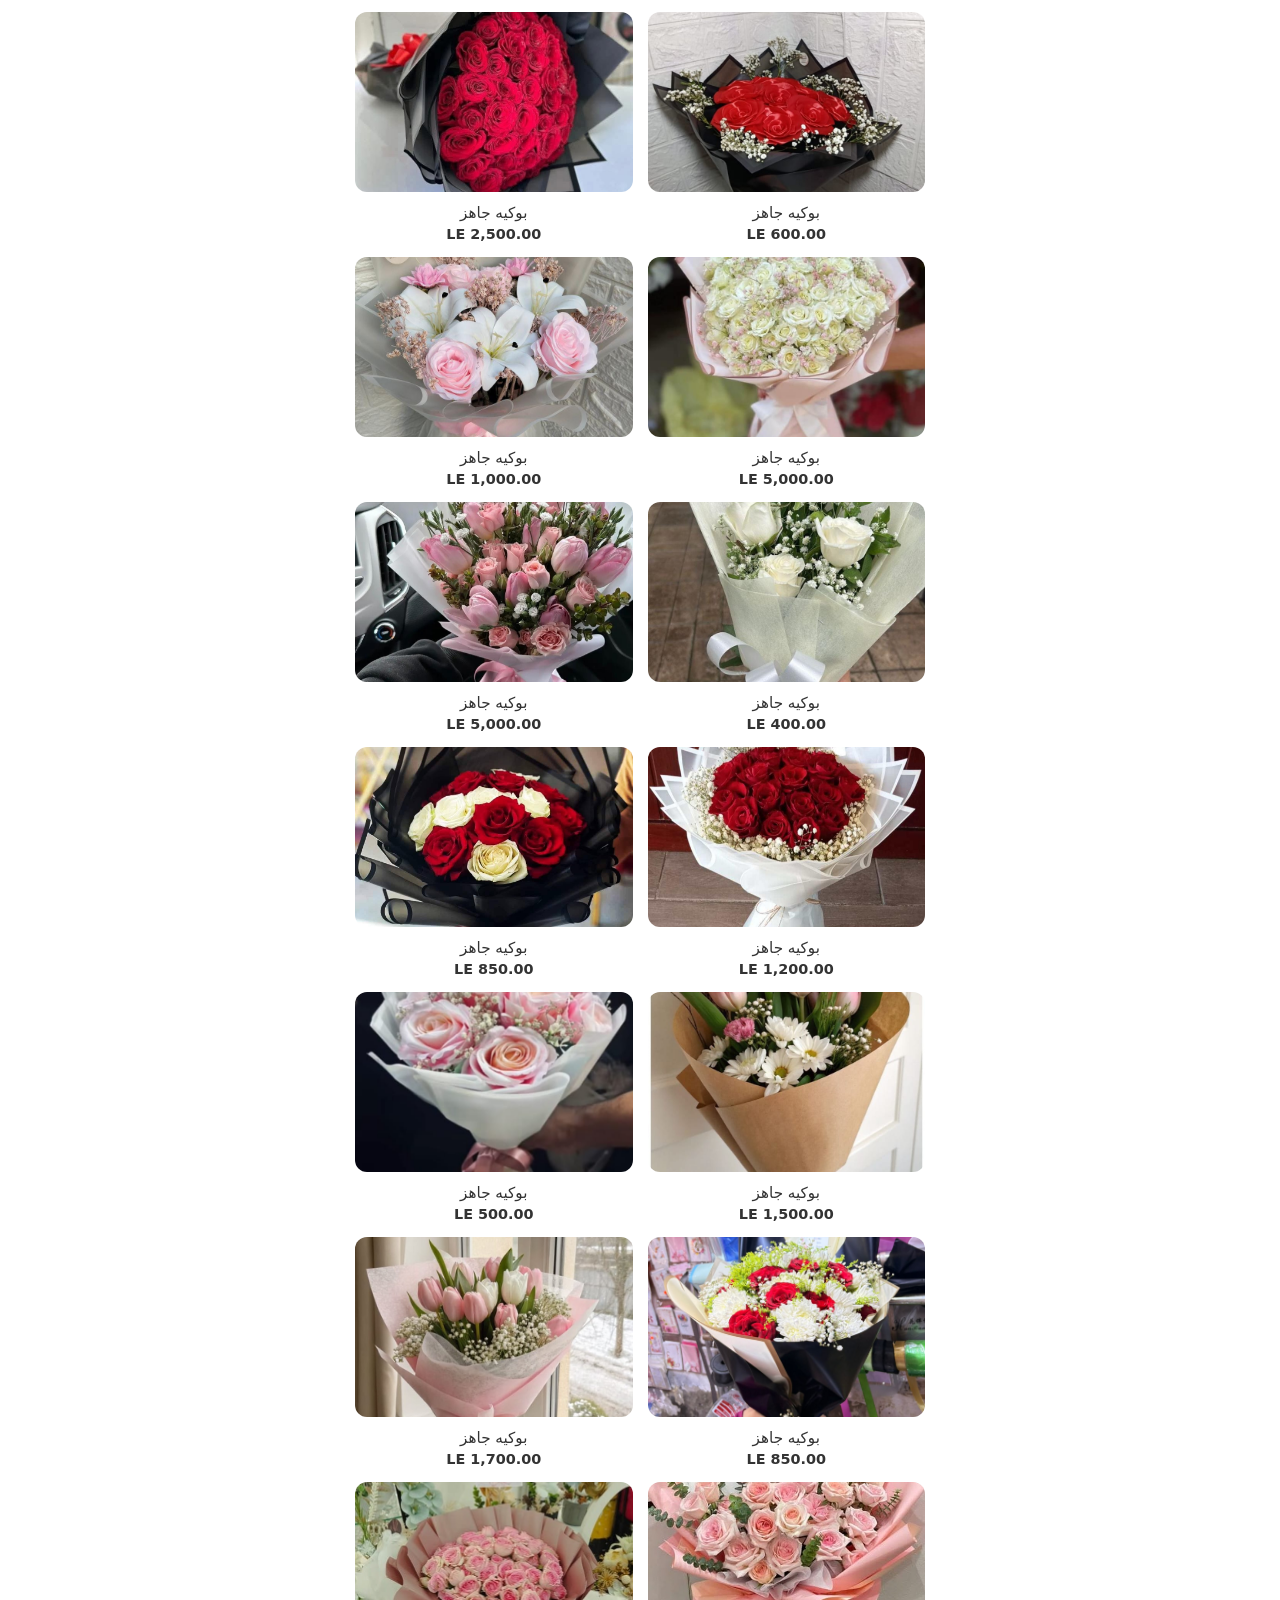
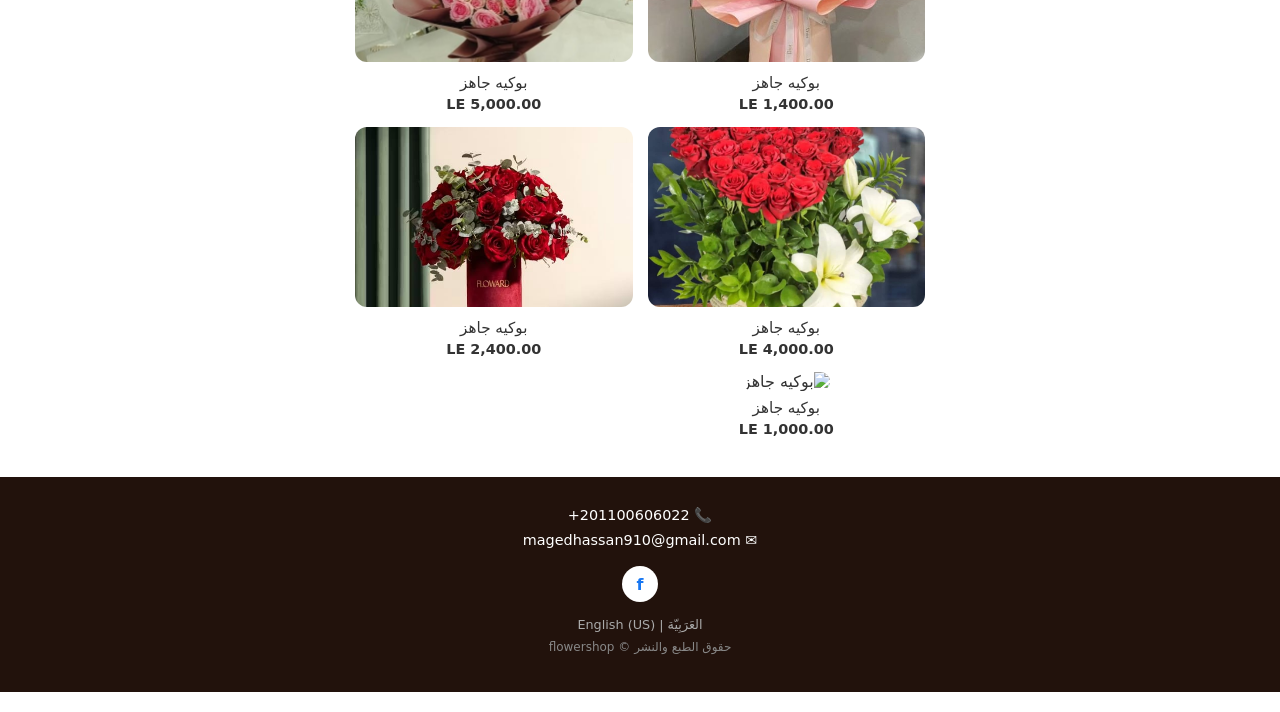
==== commit 1220f4f9: "Add files via upload" ====
--- a/index.html
+++ b/index.html
@@ -488,10 +488,10 @@
     <button class="sidebar-close" onclick="closeSidebar()">✕</button>
     <input type="text" class="search-input" placeholder="...Search">
     <div class="sidebar-phone">
-      📞 <a href="tel:+201100606022" class="phone-link">+201100606022</a>
+      📞 <a href="tel:+201103818557" class="phone-link">+201103818557</a>
     </div>
     <button class="btn-login" id="btn-login-sidebar" onclick="openLoginModal()">تسجيل الدخول</button>
-    <a href="https://wa.me/201100606022?text=%D9%85%D8%B1%D8%AD%D8%A8%D9%8B%D8%A7%D8%8C%20%D8%A3%D8%B1%D8%BA%D8%A8%20%D9%81%D9%8A%20%D8%A7%D9%84%D8%AA%D9%88%D8%A7%D8%B5%D9%84%20%D9%85%D8%B9%D9%83%D9%85%20%D8%A8%D8%AE%D8%B5%D9%88%D8%B5%20%D8%A7%D9%84%D8%B2%D9%87%D9%88%D8%B1" target="_blank" class="btn-contact">تواصل معنا</a>
+    <a href="https://wa.me/201103818557?text=%D9%85%D8%B1%D8%AD%D8%A8%D9%8B%D8%A7%D8%8C%20%D8%A3%D8%B1%D8%BA%D8%A8%20%D9%81%D9%8A%20%D8%A7%D9%84%D8%AA%D9%88%D8%A7%D8%B5%D9%84%20%D9%85%D8%B9%D9%83%D9%85%20%D8%A8%D8%AE%D8%B5%D9%88%D8%B5%20%D8%A7%D9%84%D8%B2%D9%87%D9%88%D8%B1" target="_blank" class="btn-contact">تواصل معنا</a>
   </div>
 
   <!-- نافذة تسجيل الدخول المنبثقة -->
@@ -525,7 +525,7 @@
       </button>
     </div>
     <div class="logo" onclick="showView('shop-view')" style="cursor: pointer;">
-      <img src="images/logo.jpeg" alt="Logo">
+      <img src="images/logo.jpeg" rows="5" cols="15" alt="Logo">
     </div>
   </header>
 
@@ -629,7 +629,7 @@
     <div style="background-color: #fff3f5; padding: 12px; border-radius: 8px; margin: 15px 0; border: 1px solid var(--primary-dark);">
       <p style="font-size: 0.85rem; color: #333; margin-bottom: 5px;"><strong>🚚 التوصيل:</strong> سيتم إرسال تفاصيل طلبك مباشرة عبر الواتساب لتأكيد الموعد والعنوان.</p>
       <p style="font-size: 0.85rem; color: #333;"><strong>💳 معلومات الدفع:</strong></p>
-      <p style="font-size: 0.8rem; color: #555;">• فودافون كاش (Vodafone Cash): <a href="tel:+201100606022" style="color:#333;">01100606022</a></p>
+      <p style="font-size: 0.8rem; color: #555;">• فودافون كاش (Vodafone Cash): <a href="tel:+201066106283" style="color:#333;">01100606022</a></p>
       <p style="font-size: 0.8rem; color: #555;">• إنستا باي (InstaPay): <a href="tel:+20114928996" style="color:#333;">0114928996</a></p>
     </div>
 
@@ -708,6 +708,7 @@
       { id: 26, name: "بوكيه جاهز", price: 5000, category: "bouquets", img: "images/WhatsApp Image 2026-07-23 at 6.48.25 PM.jpeg" },
       { id: 27, name: "بوكيه جاهز", price: 4000, category: "bouquets", img: "images/احمر ليلي.jpeg" },
       { id: 28, name: "بوكيه جاهز", price: 2400, category: "bouquets", img: "images/WhatsApp Image 2026-07-23 at 6.52.18 PM.jpeg" },
+      { id: 27, name: "بوكيه جاهز", price: 1000, category: "bouquets", img: "images/بوكس5.jpeg" },
     ];
 
     let selectedProduct = null;
@@ -969,7 +970,7 @@
         `يرجى تأكيد الطلب وتحديد موعد التسليم.`;
 
       const encodedMessage = encodeURIComponent(whatsappMessage);
-      const whatsappURL = `https://wa.me/201100606022?text=${encodedMessage}`;
+      const whatsappURL = `https://wa.me/201103818557?text=${encodedMessage}`;
 
       // مسح السلة بعد تجهيز الرسالة
       cart = [];
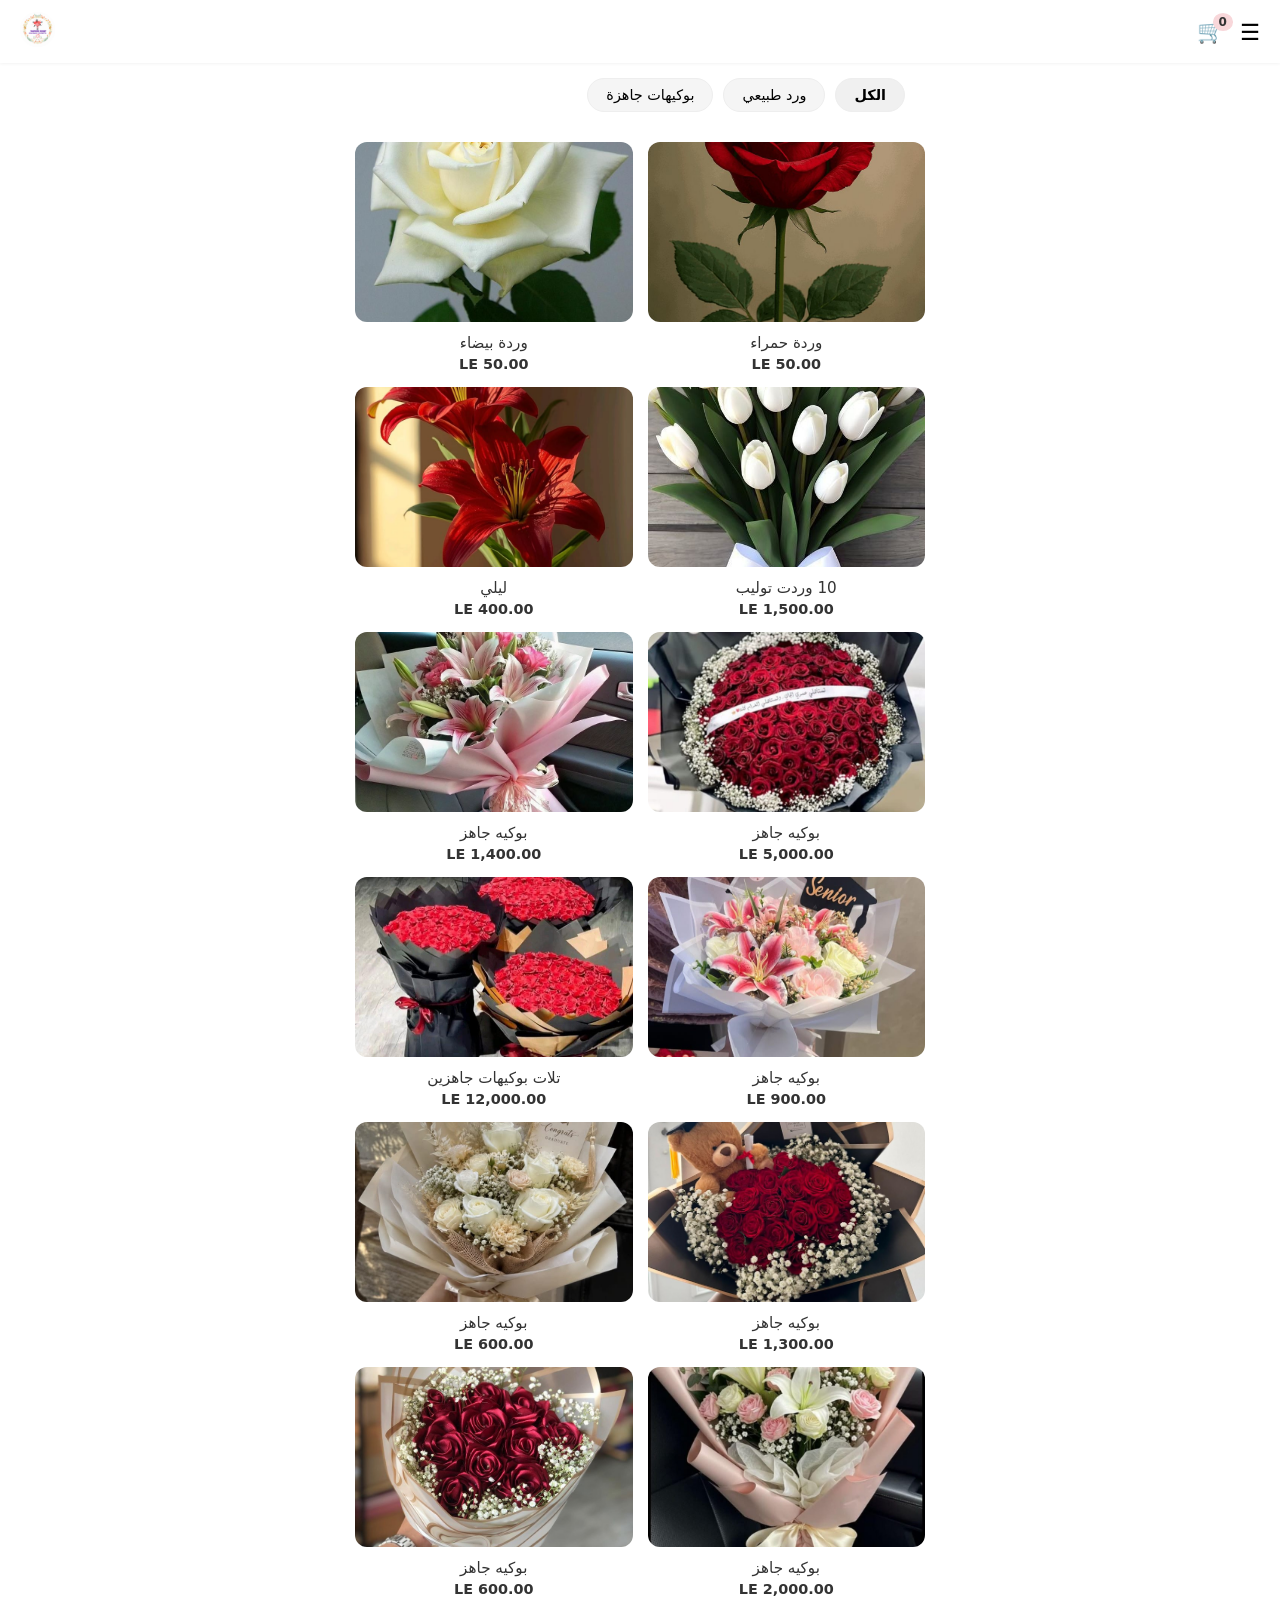
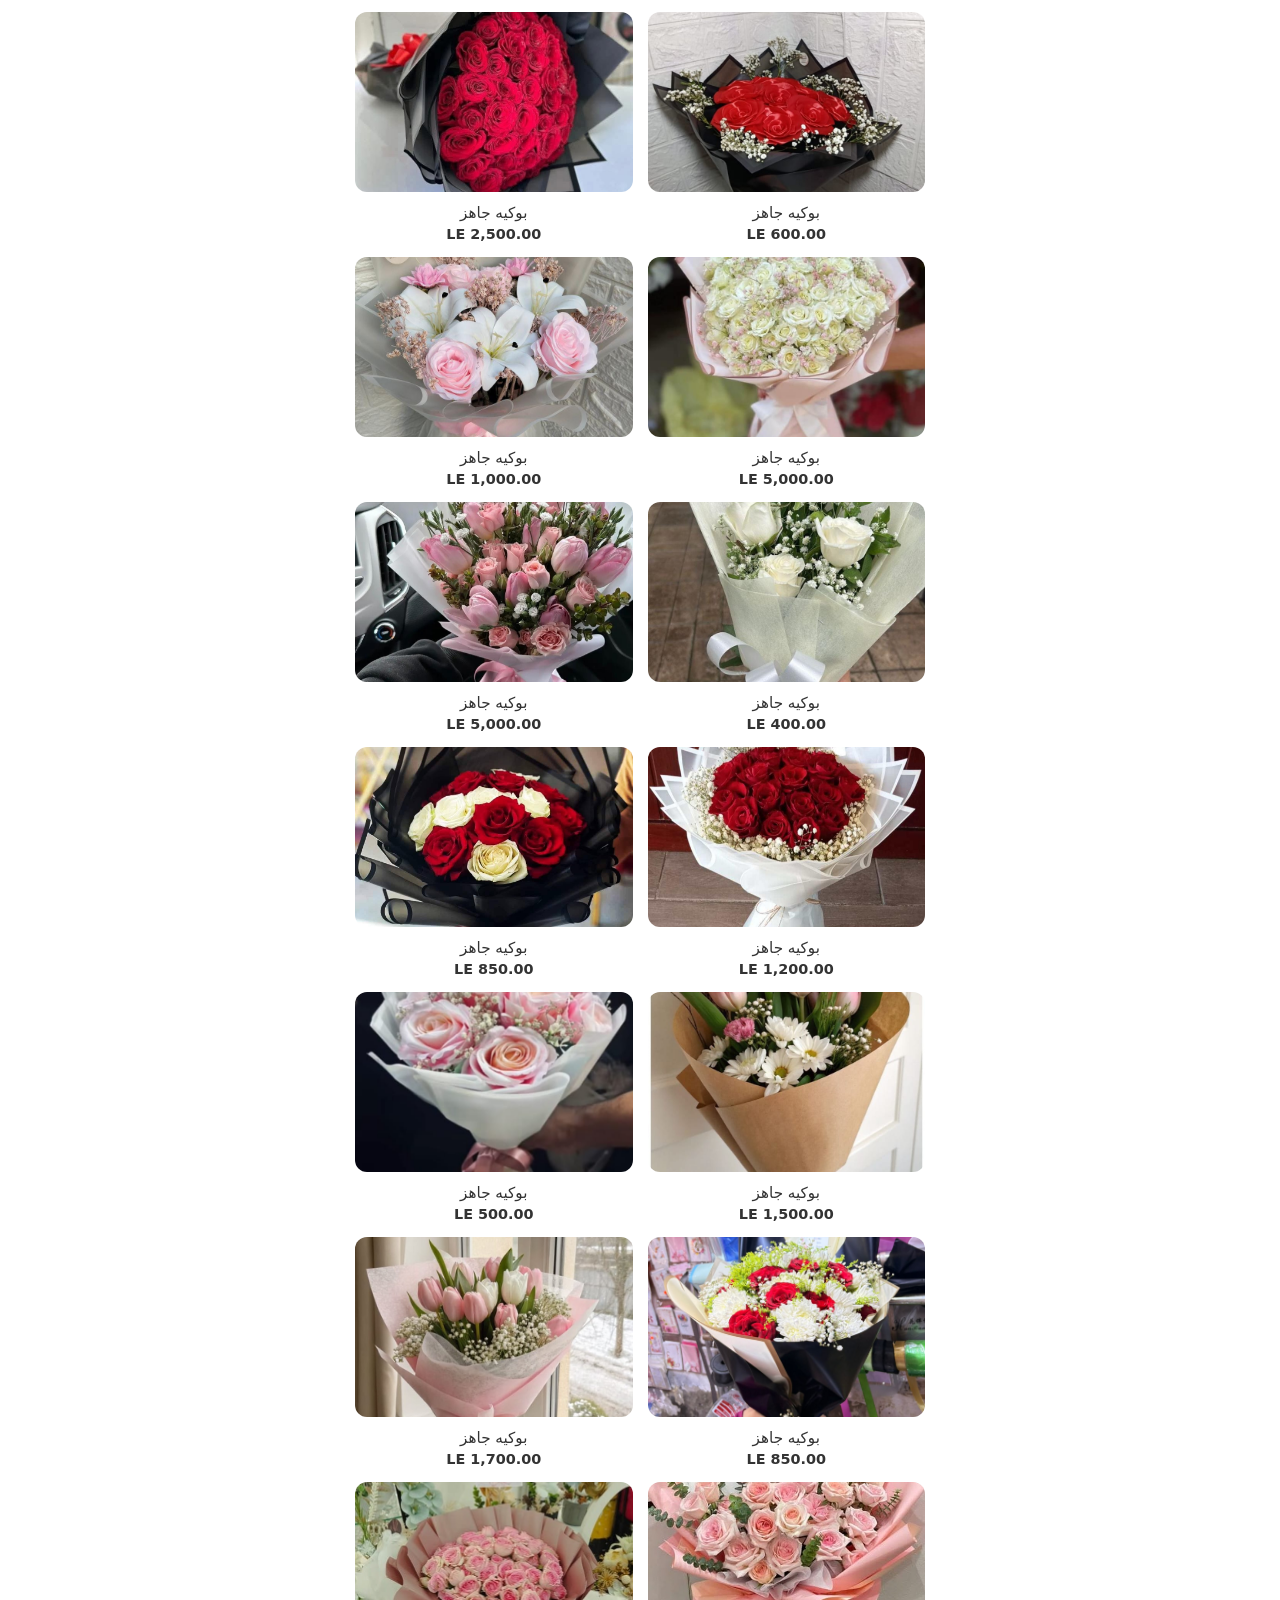
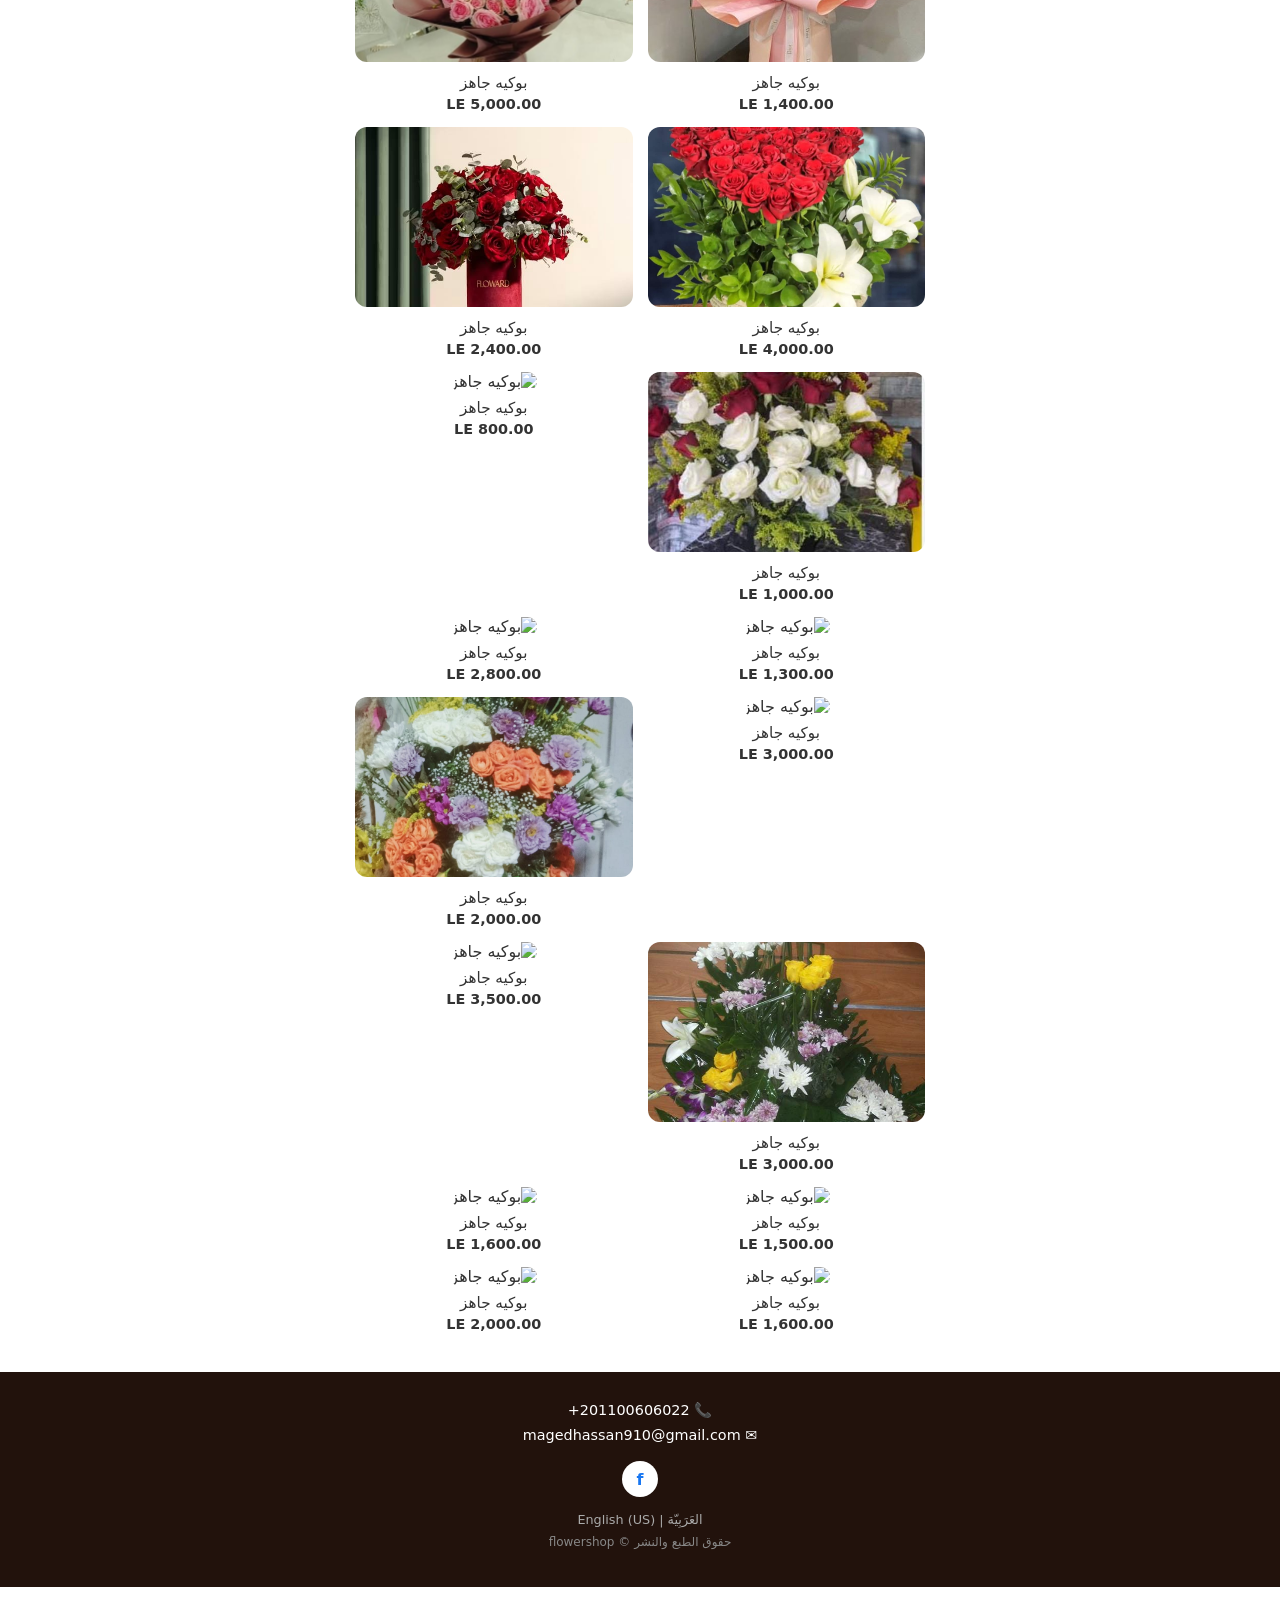
==== commit 771dedac: "Add files via upload" ====
--- a/index.html
+++ b/index.html
@@ -709,6 +709,17 @@
       { id: 27, name: "بوكيه جاهز", price: 4000, category: "bouquets", img: "images/احمر ليلي.jpeg" },
       { id: 28, name: "بوكيه جاهز", price: 2400, category: "bouquets", img: "images/WhatsApp Image 2026-07-23 at 6.52.18 PM.jpeg" },
       { id: 27, name: "بوكيه جاهز", price: 1000, category: "bouquets", img: "images/بوكس5.jpeg" },
+            { id: 27, name: "بوكيه جاهز", price: 800, category: "bouquets", img: "images/ بوكيه1.jpeg" },
+                      { id: 27, name: "بوكيه جاهز", price: 1300, category: "bouquets", img: "images/  بووكس.jpeg" },
+                                { id: 27, name: "بوكيه جاهز", price: 2800, category: "bouquets", img: "images/ بووووكيه.jpeg" },
+                                          { id: 27, name: "بوكيه جاهز", price: 3000, category: "bouquets", img: "images/ فااازههه.jpeg" },
+                                                    { id: 27, name: "بوكيه جاهز", price: 2000, category: "bouquets", img: "images/فاازه.jpeg" },
+                                                            { id: 27, name: "بوكيه جاهز", price: 3000, category: "bouquets", img: "images/فازه 3.jpeg" },
+                                                                      { id: 27, name: "بوكيه جاهز", price: 3500, category: "bouquets", img: "images/ فازه2.jpeg" },
+                                                                                { id: 27, name: "بوكيه جاهز", price: 1500, category: "bouquets", img: "images/ فازه6.jpeg" },
+                                                                                          { id: 27, name: "بوكيه جاهز", price: 1600, category: "bouquets", img: "images/ ففازهه.jpeg" },
+                                                                                                    { id: 27, name: "بوكيه جاهز", price: 1600, category: "bouquets", img: "images/ مااليه.jpeg" },
+                                                                                                              { id: 27, name: "بوكيه جاهز", price:  2000, category: "bouquets", img: "images/ ماليه موف.jpeg" },
     ];
 
     let selectedProduct = null;
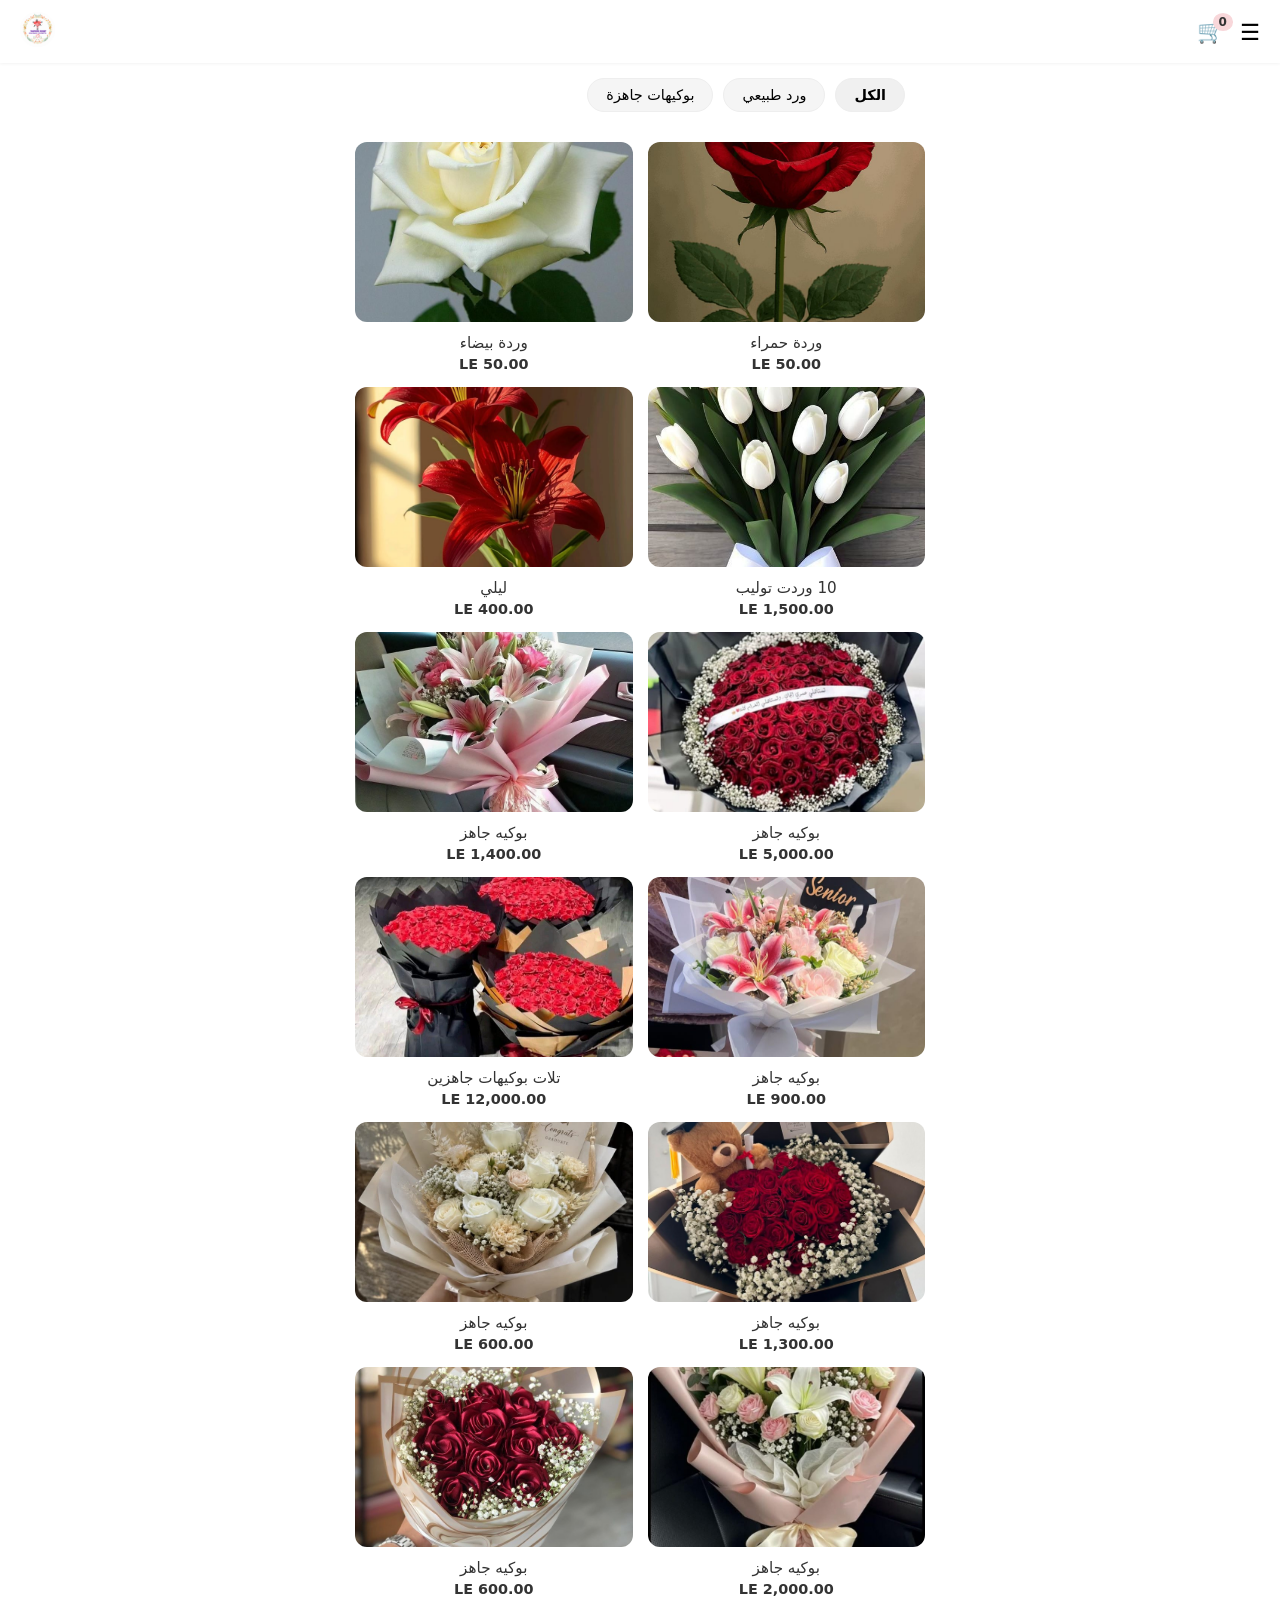
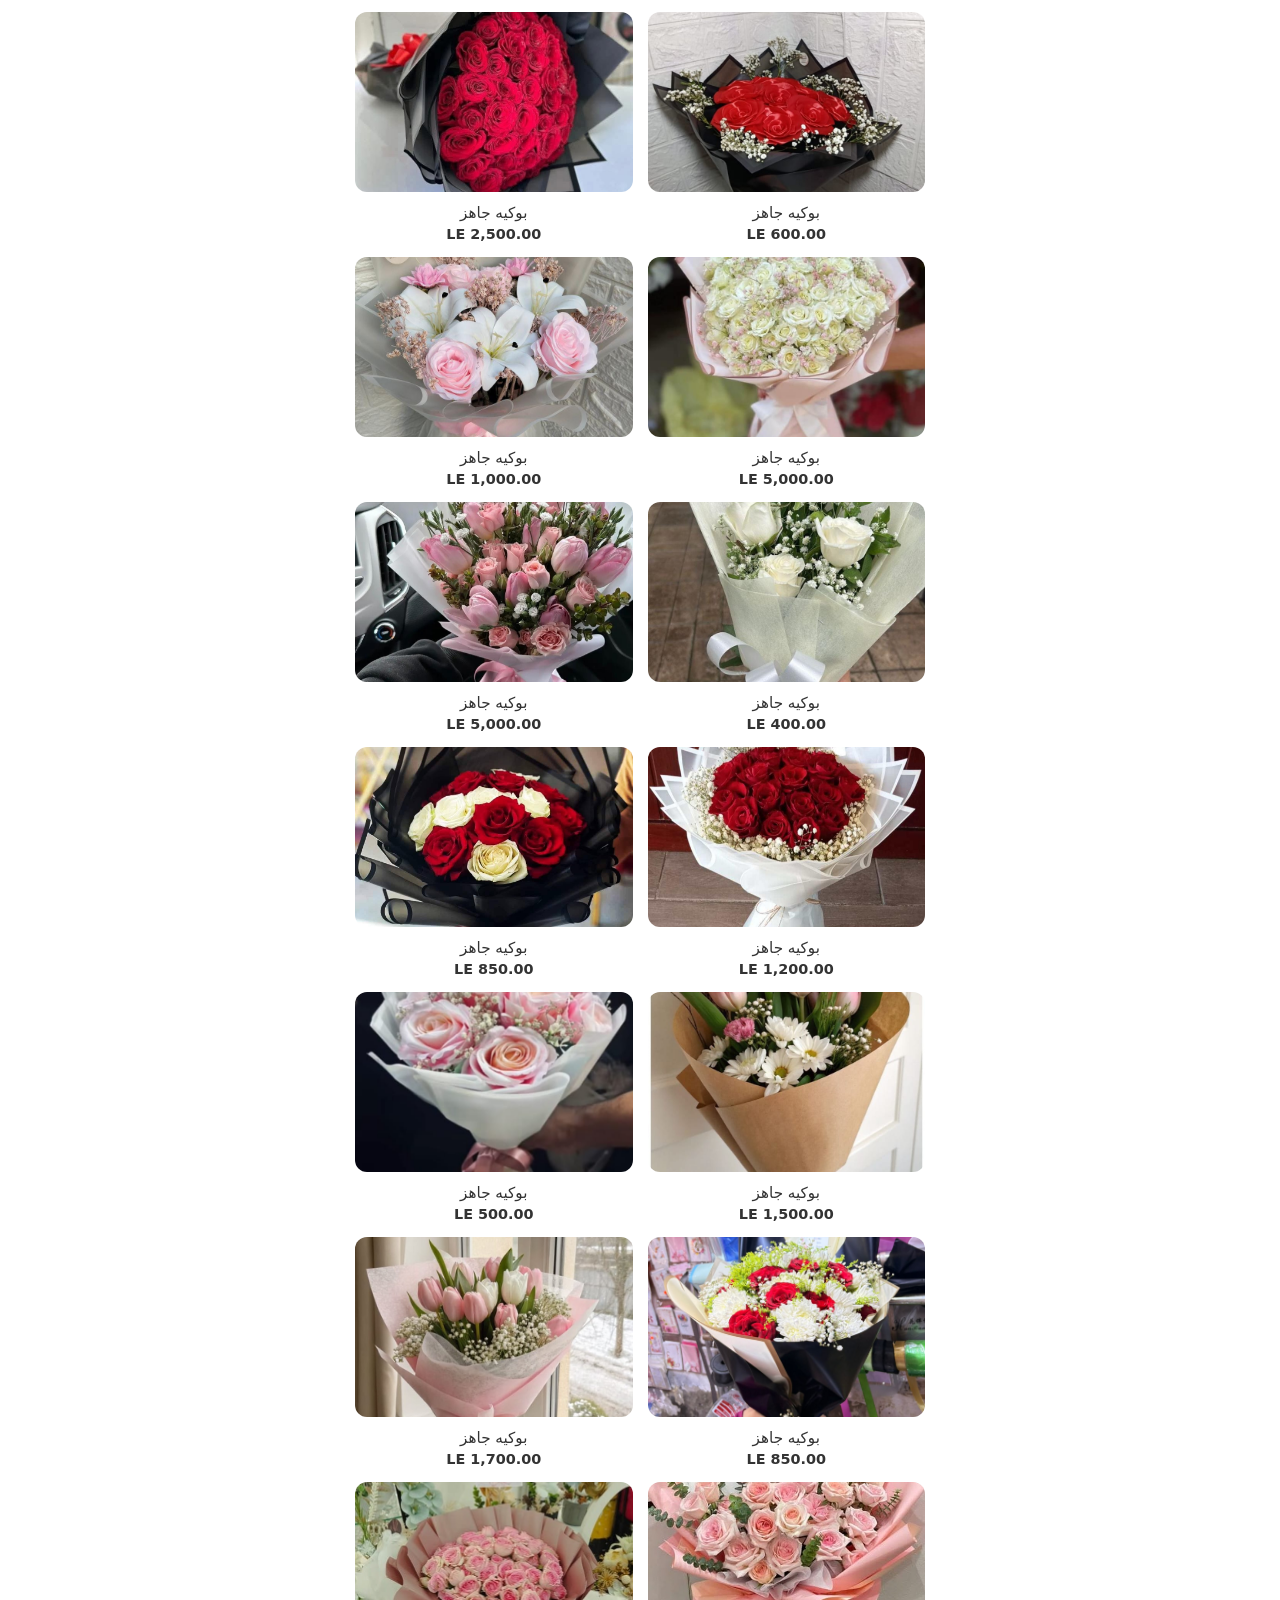
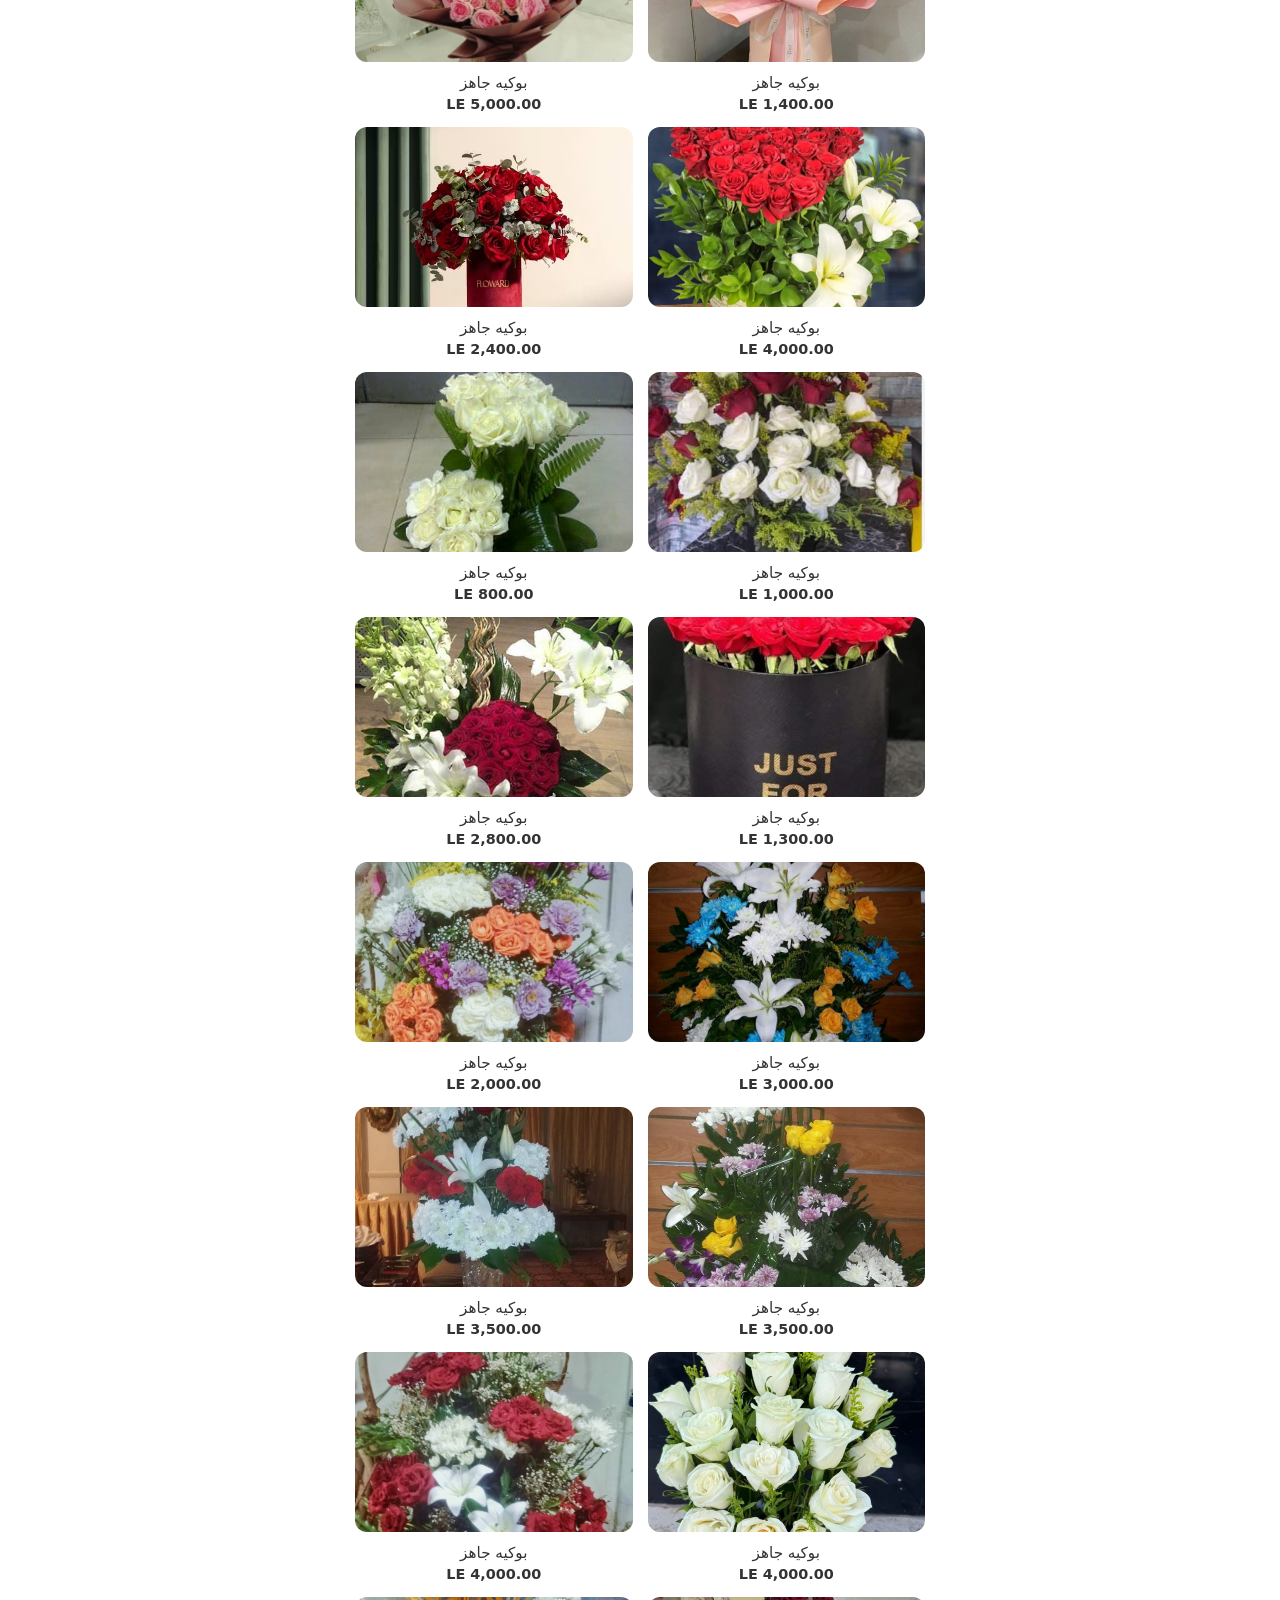
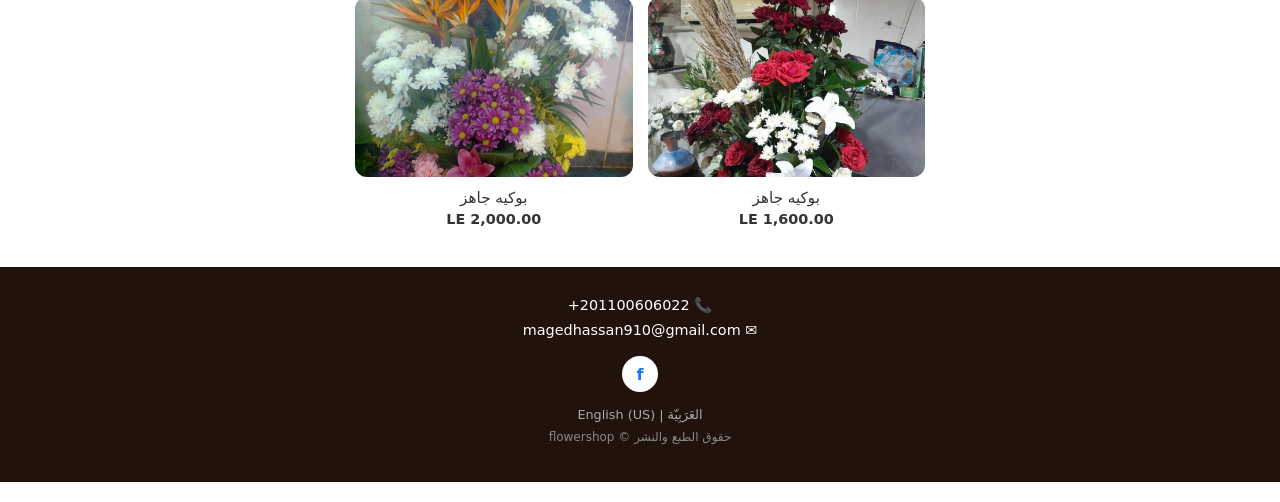
==== commit ba625507: "Add files via upload" ====
--- a/index.html
+++ b/index.html
@@ -709,17 +709,17 @@
       { id: 27, name: "بوكيه جاهز", price: 4000, category: "bouquets", img: "images/احمر ليلي.jpeg" },
       { id: 28, name: "بوكيه جاهز", price: 2400, category: "bouquets", img: "images/WhatsApp Image 2026-07-23 at 6.52.18 PM.jpeg" },
       { id: 27, name: "بوكيه جاهز", price: 1000, category: "bouquets", img: "images/بوكس5.jpeg" },
-            { id: 27, name: "بوكيه جاهز", price: 800, category: "bouquets", img: "images/ بوكيه1.jpeg" },
-                      { id: 27, name: "بوكيه جاهز", price: 1300, category: "bouquets", img: "images/  بووكس.jpeg" },
-                                { id: 27, name: "بوكيه جاهز", price: 2800, category: "bouquets", img: "images/ بووووكيه.jpeg" },
-                                          { id: 27, name: "بوكيه جاهز", price: 3000, category: "bouquets", img: "images/ فااازههه.jpeg" },
-                                                    { id: 27, name: "بوكيه جاهز", price: 2000, category: "bouquets", img: "images/فاازه.jpeg" },
-                                                            { id: 27, name: "بوكيه جاهز", price: 3000, category: "bouquets", img: "images/فازه 3.jpeg" },
-                                                                      { id: 27, name: "بوكيه جاهز", price: 3500, category: "bouquets", img: "images/ فازه2.jpeg" },
-                                                                                { id: 27, name: "بوكيه جاهز", price: 1500, category: "bouquets", img: "images/ فازه6.jpeg" },
-                                                                                          { id: 27, name: "بوكيه جاهز", price: 1600, category: "bouquets", img: "images/ ففازهه.jpeg" },
-                                                                                                    { id: 27, name: "بوكيه جاهز", price: 1600, category: "bouquets", img: "images/ مااليه.jpeg" },
-                                                                                                              { id: 27, name: "بوكيه جاهز", price:  2000, category: "bouquets", img: "images/ ماليه موف.jpeg" },
+      { id: 27, name: "بوكيه جاهز", price: 800, category: "bouquets", img: "images/بوكيه1.jpeg" },
+      { id: 27, name: "بوكيه جاهز", price: 1300, category: "bouquets", img: "images/بووكس.jpeg" },
+    { id: 27, name: "بوكيه جاهز", price: 2800, category: "bouquets", img: "images/بووووكيه.jpeg" },
+      { id: 27, name: "بوكيه جاهز", price: 3000, category: "bouquets", img: "images/فااازههه.jpeg" },
+      { id: 27, name: "بوكيه جاهز", price: 2000, category: "bouquets", img: "images/فاازه.jpeg" },
+      { id: 27, name: "بوكيه جاهز", price: 3500, category: "bouquets", img: "images/فازه 3.jpeg" },
+      { id: 27, name: "بوكيه جاهز", price: 3500, category: "bouquets", img: "images/فازه2.jpeg" },
+      { id: 27, name: "بوكيه جاهز", price: 4000, category: "bouquets", img: "images/فازه6.jpeg" },
+      { id: 27, name: "بوكيه جاهز", price: 4000, category: "bouquets", img: "images/ففازهه.jpeg" },
+      { id: 27, name: "بوكيه جاهز", price: 1600, category: "bouquets", img: "images/مااليه.jpeg" },
+      { id: 27, name: "بوكيه جاهز", price: 2000, category: "bouquets", img: "images/ماليه موف.jpeg" },
     ];
 
     let selectedProduct = null;
